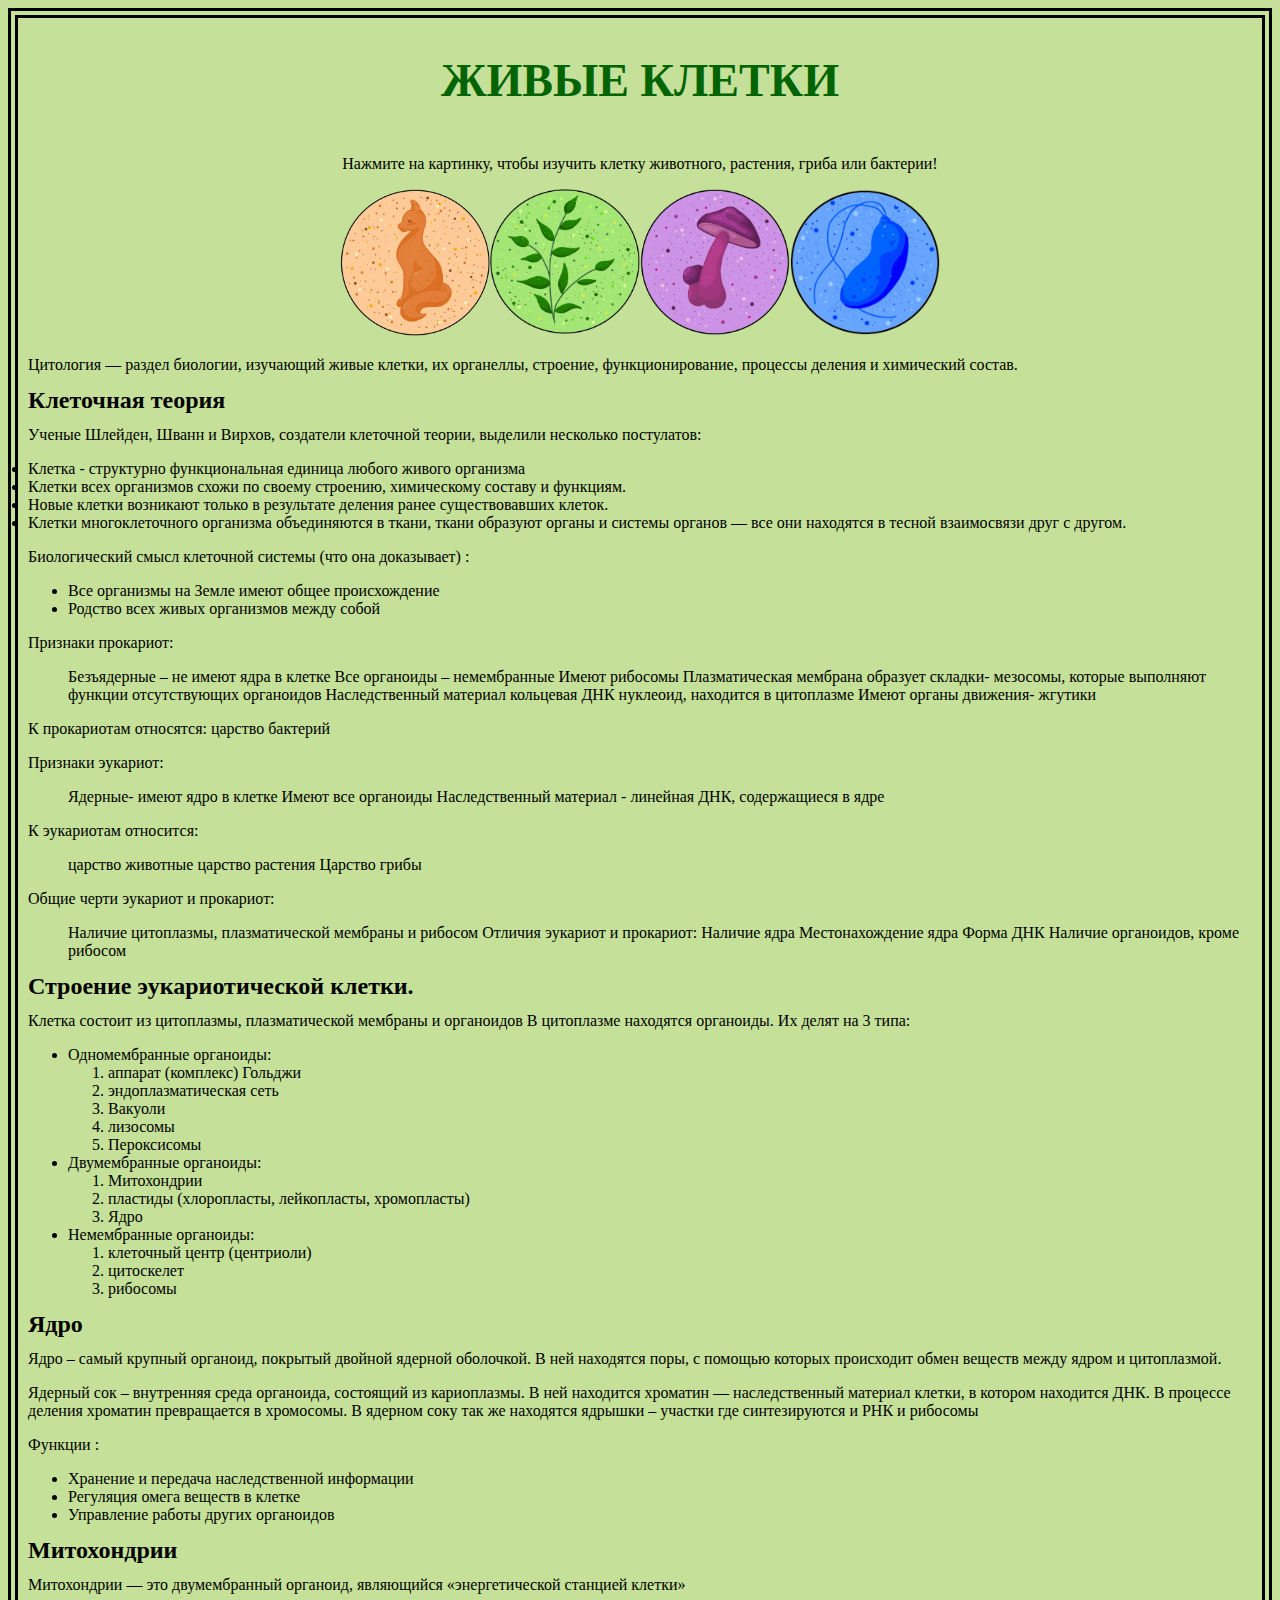
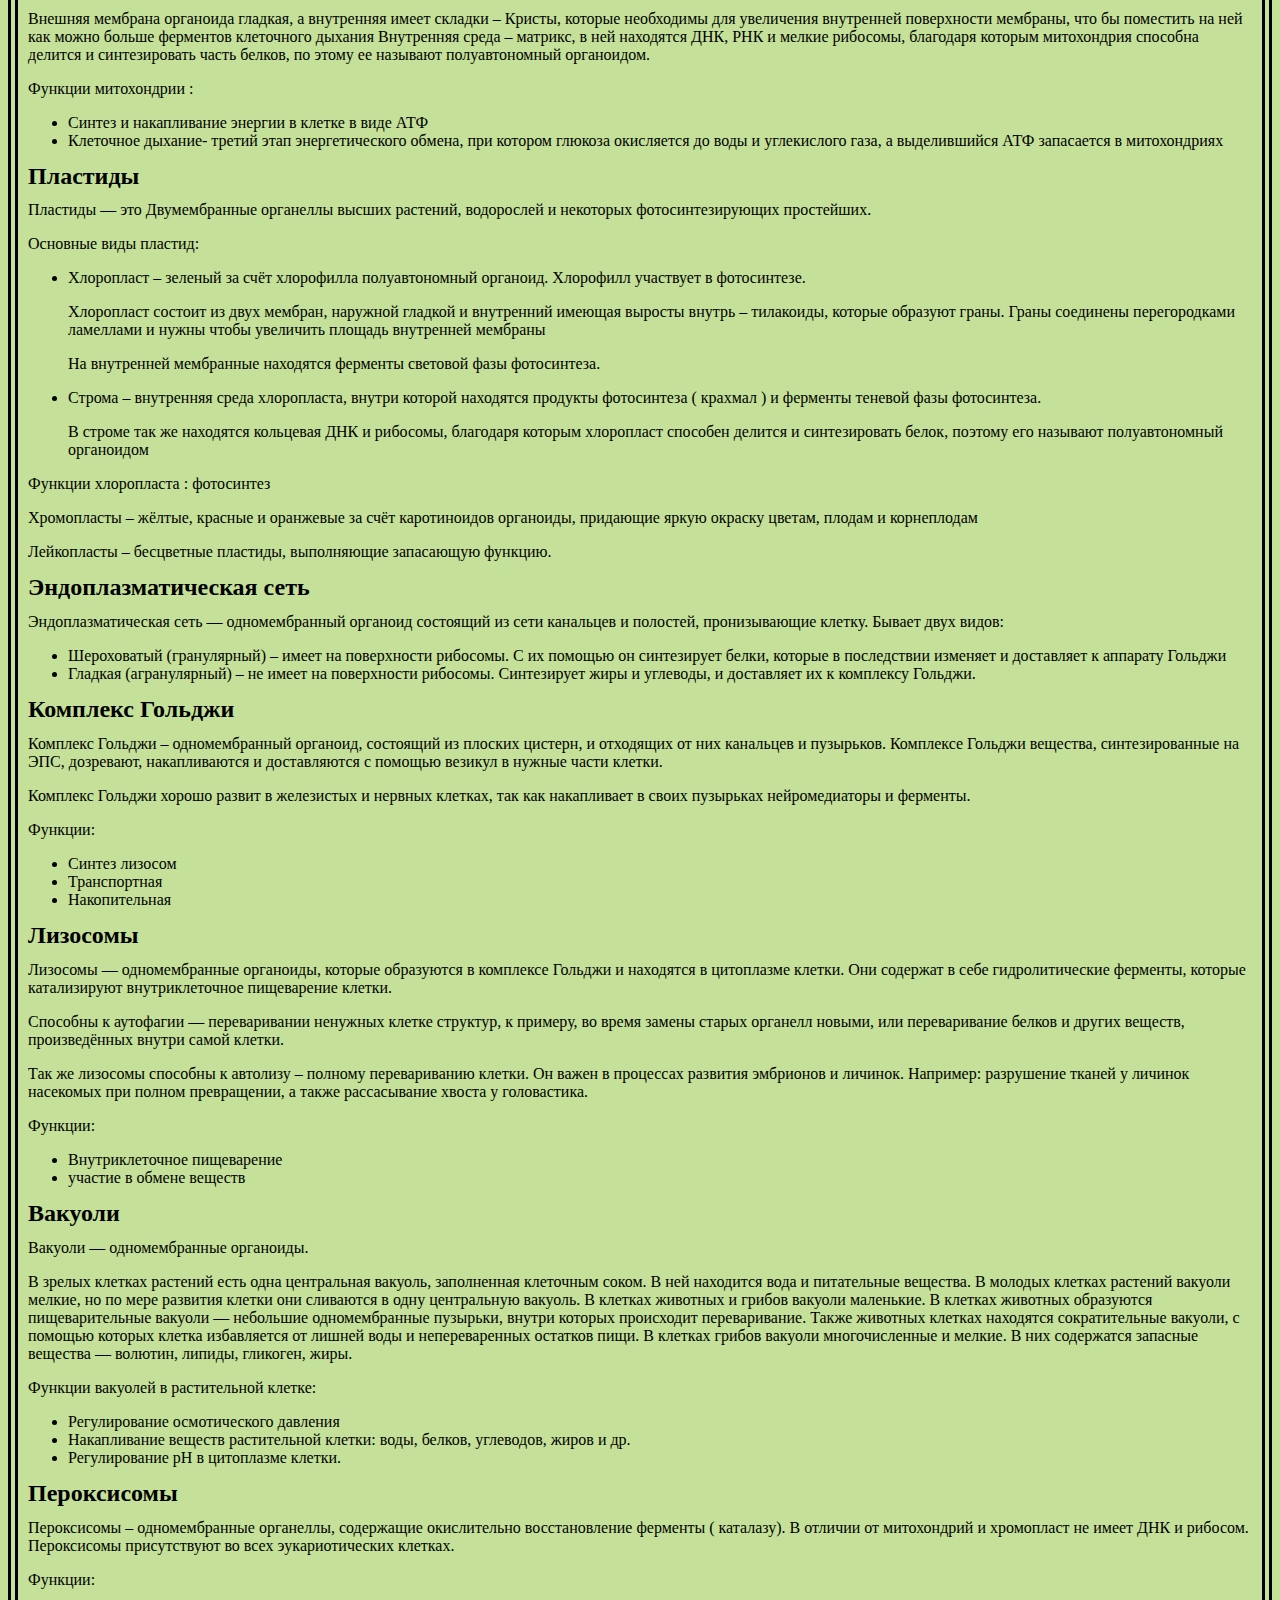
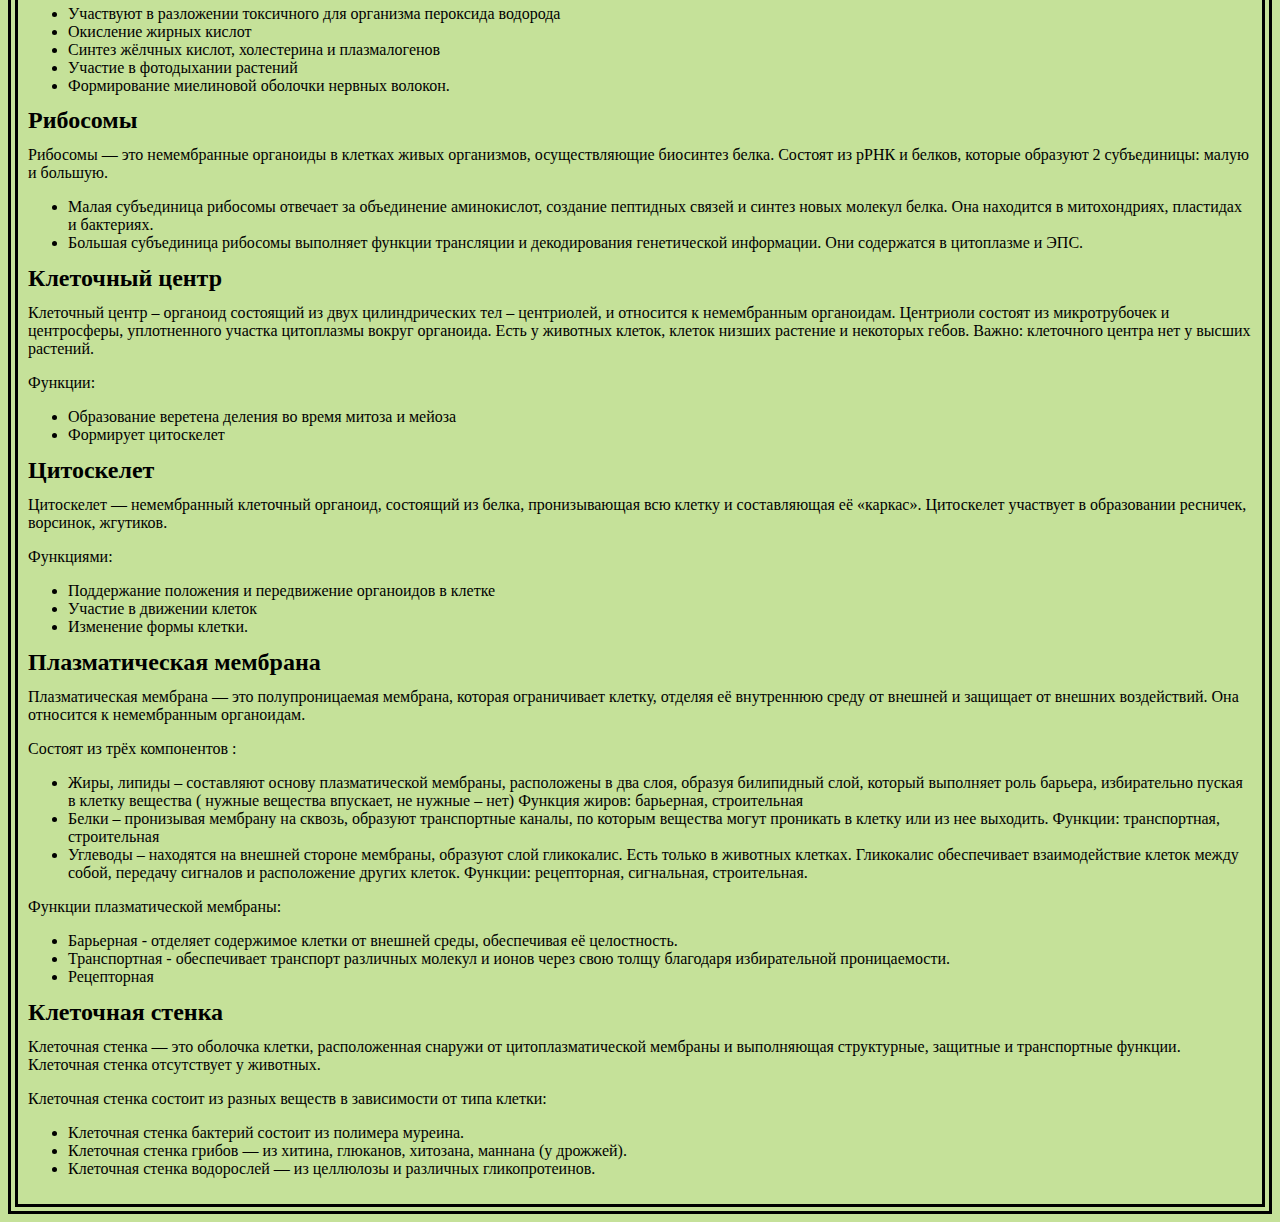
==== index.html @ f8094ff6 "Update index.html" ====
<!DOCTYPE html>
<html>
  <head>

    <link type="text/css" rel="stylesheet" href="css/style.css" media="all">
    
    <title> proekt </title>
  </head>
  <body>
    <h1><p align="center"><big><big>ЖИВЫЕ КЛЕТКИ</big></big></p></h1>

    <div class="parent"><p>Нажмите на картинку, чтобы изучить клетку животного, растения, гриба или бактерии!</p></div>
  <div class="parent">
   <a href="animal.html">
  <img src="images/Zverj6.png" width="150" >
</a>
      <a href="plant.html">
  <img src="images/Listi.png" width="150" >
</a>
    <a href="mycota.html">
  <img src="images/Grin.png" width="150" >
</a>
     <a href="bacteria.html">
  <img src="images/Bacteria.png" width="150" >
</a>    
      </div>
    

<p>Цитология — раздел биологии, изучающий живые клетки, их органеллы,  строение, функционирование, процессы деления и химический состав. </p>

<h2>Клеточная теория</h2> 

<p>Ученые Шлейден, Шванн и Вирхов, создатели клеточной теории, выделили несколько постулатов: </p>
    <ul></ul>

<li>Клетка - структурно функциональная единица любого живого организма  </li>

<li>Клетки всех организмов схожи  по своему строению, химическому составу и функциям.</li> 

<li>Новые клетки возникают только в результате деления ранее существовавших  клеток. </li>

<li>Клетки многоклеточного организма объединяются в ткани, ткани образуют  органы и системы органов — все они находятся в тесной взаимосвязи друг с другом. </li> 
    </ul>

<p>Биологический смысл клеточной системы (что она доказывает) :  </p>
    <ul>
<li>Все организмы на Земле имеют общее происхождение  </li>

<li>Родство всех живых организмов между собой  </li>
    </ul>

 <p> Признаки прокариот:  
<ol>
Безъядерные – не имеют ядра в клетке  

Все органоиды – немембранные  

Имеют рибосомы  

Плазматическая мембрана образует складки- мезосомы, которые выполняют функции отсутствующих органоидов  

Наследственный материал кольцевая ДНК нуклеоид, находится в цитоплазме 

 Имеют органы движения- жгутики  
</ol>
К прокариотам относятся: царство бактерий 

 

<p> Признаки эукариот:  
<ol>
Ядерные- имеют ядро в клетке  

Имеют все органоиды 

Наследственный материал - линейная ДНК, содержащиеся в ядре  
</ol>
<p>К эукариотам относится:  
<ol>
царство животные 

царство растения 

Царство грибы  
</ol>
 

<p>Общие черти эукариот и прокариот: 
<ol>
Наличие цитоплазмы, плазматической мембраны   и рибосом  

Отличия эукариот и прокариот:  

Наличие ядра  

Местонахождение ядра  

Форма ДНК  

Наличие органоидов, кроме рибосом  
</ol>
 

 

 

<h2>Строение эукариотической клетки. </h2>

<p>Клетка состоит из  цитоплазмы, плазматической мембраны и органоидов  

 В цитоплазме находятся органоиды. Их делят на 3 типа: 
<ul>
  <li>Одномембранные органоиды: 
    <ol>
<li>аппарат (комплекс) Гольджи </li>

<li> эндоплазматическая сеть </li>

<li>Вакуоли </li>

<li>лизосомы  </li>

<li>Пероксисомы </li>
  </ol>
  <li>Двумембранные органоиды: 
  <ol>
<li>Митохондрии  </li>

<li>пластиды (хлоропласты, лейкопласты, хромопласты) </li>

<li>Ядро 
  </ol>
  <li>Немембранные органоиды: 
  <ol>
<li>клеточный центр (центриоли) </li>

<li>цитоскелет  </li>

<li>рибосомы </li>
  </ol>
</ul>

<h2>Ядро </h2>

<p>Ядро – самый крупный органоид, покрытый двойной ядерной оболочкой.  В ней находятся поры, с помощью которых происходит обмен веществ между ядром и цитоплазмой.  </p> 

<p>Ядерный сок – внутренняя среда органоида, состоящий из кариоплазмы. В  ней находится хроматин — наследственный материал клетки, в котором находится ДНК. В процессе деления хроматин превращается в хромосомы.  

В ядерном соку так же находятся ядрышки – участки где синтезируются и РНК и рибосомы </p>

Функции :  
<ul>
<li>Хранение и передача наследственной информации  

<li>Регуляция омега веществ в клетке  

<li>Управление работы других органоидов  

 </ul>

<h2>Митохондрии </h2>

<p>Митохондрии — это двумембранный органоид, являющийся «энергетической станцией клетки» </p>

<p>Внешняя мембрана органоида гладкая, а внутренняя имеет складки – Кристы, которые необходимы для увеличения внутренней поверхности мембраны, что бы поместить на ней как можно больше ферментов клеточного дыхания  Внутренняя среда – матрикс, в ней находятся ДНК, РНК и мелкие рибосомы, благодаря которым митохондрия способна делится и синтезировать часть белков, по этому ее называют полуавтономный органоидом. </p> 

Функции митохондрии :  
<ul>
<li>Синтез и накапливание энергии в клетке в виде АТФ  

<li>Клеточное дыхание- третий этап энергетического обмена, при котором глюкоза окисляется до воды и углекислого газа, а выделившийся АТФ запасается в митохондриях  
</ul>
 

<h2>Пластиды </h2>

<p>Пластиды — это Двумембранные органеллы высших растений, водорослей и некоторых фотосинтезирующих простейших.  </p>

Основные виды пластид: 
<ul>
<li>Хлоропласт – зеленый за счёт хлорофилла полуавтономный органоид. Хлорофилл участвует в фотосинтезе. 

<p>Хлоропласт состоит из двух мембран, наружной гладкой и внутренний  имеющая выросты внутрь – тилакоиды, которые образуют граны. Граны соединены перегородками ламеллами и нужны чтобы увеличить площадь  внутренней мембраны </p> 

<p>На внутренней мембранные находятся ферменты световой фазы фотосинтеза. </p>

<li>Строма – внутренняя среда хлоропласта, внутри которой находятся продукты фотосинтеза ( крахмал ) и ферменты теневой фазы фотосинтеза. 

<p>В строме так же находятся кольцевая ДНК и рибосомы, благодаря которым хлоропласт способен делится и синтезировать белок, поэтому его называют полуавтономный органоидом  </p>
</ul>
<p>Функции хлоропласта : фотосинтез </p> 

<p>Хромопласты – жёлтые, красные и оранжевые за счёт каротиноидов органоиды, придающие яркую окраску цветам, плодам и корнеплодам  </p> 

<p>Лейкопласты – бесцветные пластиды, выполняющие запасающую функцию. </p> 

 

<h2>Эндоплазматическая сеть   </h2>

Эндоплазматическая сеть — одномембранный органоид состоящий из сети канальцев и полостей, пронизывающие клетку. Бывает двух видов: 
<ul>
<li>Шероховатый (гранулярный) – имеет на поверхности рибосомы.  С их помощью он синтезирует белки, которые в последствии изменяет и  доставляет к аппарату Гольджи 

<li>Гладкая (агранулярный) – не имеет на поверхности рибосомы. Синтезирует жиры и углеводы, и доставляет их к комплексу Гольджи.  
</ul>
 

<h2>Комплекс Гольджи  </h2>

<p>Комплекс Гольджи – одномембранный органоид, состоящий из плоских цистерн, и  отходящих от них канальцев и пузырьков. Комплексе Гольджи вещества, синтезированные на ЭПС, дозревают, накапливаются и доставляются с помощью везикул в нужные части клетки.  </p>

<p>Комплекс Гольджи  хорошо развит в железистых и нервных клетках, так как  накапливает в своих пузырьках нейромедиаторы и ферменты. </p>

Функции: 
<ul>
<li>Синтез лизосом 

<li>Транспортная 

<li>Накопительная 
</ul>
 

<h2>Лизосомы </h2>

<p>Лизосомы — одномембранные органоиды, которые образуются в комплексе Гольджи и находятся в цитоплазме клетки. Они содержат в себе гидролитические ферменты, которые катализируют внутриклеточное пищеварение клетки.  </p>

<p>Способны к аутофагии — переваривании  ненужных клетке структур, к примеру, во время замены старых органелл новыми, или переваривание белков и других веществ, произведённых внутри самой клетки. </p>

 <p>Так же лизосомы  способны к автолизу – полному перевариванию клетки. Он важен в процессах развития эмбрионов и личинок. Например: разрушение тканей у личинок насекомых при полном превращении, а также рассасывание хвоста у головастика.  </p>

Функции:  
<ul>
<li>Внутриклеточное пищеварение  </li>

<li>участие в обмене веществ </li>
</ul>
 

<h2>Вакуоли </h2>

<p>Вакуоли — одномембранные органоиды. </p>

<p>В зрелых клетках растений есть одна центральная вакуоль, заполненная клеточным соком. В ней находится вода и питательные вещества.  В молодых клетках растений вакуоли мелкие, но по мере развития клетки они сливаются в одну центральную вакуоль. 

В клетках животных и грибов вакуоли маленькие. В клетках животных образуются пищеварительные вакуоли — небольшие одномембранные пузырьки, внутри которых происходит переваривание. Также животных клетках находятся сократительные вакуоли, с помощью которых клетка избавляется от лишней воды и непереваренных остатков пищи. 

В клетках грибов вакуоли  многочисленные и мелкие.  В них содержатся запасные вещества — волютин, липиды, гликоген, жиры. </p>

Функции вакуолей в растительной клетке: 
<ul>
<li>Регулирование осмотического давления </li>

<li>Накапливание веществ растительной клетки: воды, белков, углеводов, жиров и др. </li>

<li>Регулирование pH в цитоплазме клетки. </li>

</ul>

<h2>Пероксисомы</h2>

<p>Пероксисомы – одномембранные органеллы, содержащие окислительно восстановление ферменты ( каталазу). В отличии от митохондрий и хромопласт не имеет ДНК и рибосом.  

Пероксисомы присутствуют во всех эукариотических клетках. </p>

Функции:  
<ul>
<li>Участвуют в разложении токсичного для организма пероксида водорода 

<li>Окисление жирных кислот 

<li>Синтез жёлчных кислот, холестерина и плазмалогенов 

<li>Участие в фотодыхании растений 

<li>Формирование миелиновой оболочки нервных волокон.  

 </ul>

 

<h2>Рибосомы </h2>

<p>Рибосомы — это  немембранные органоиды в клетках живых организмов, осуществляющие биосинтез белка. Состоят из  рРНК и белков, которые образуют 2 субъединицы: малую и большую.  </p>
<ul>
<li>Малая субъединица рибосомы отвечает за объединение аминокислот, создание пептидных связей и синтез новых молекул белка.  Она находится в митохондриях, пластидах и бактериях.  

<li>Большая субъединица рибосомы выполняет функции трансляции и декодирования генетической информации.  Они содержатся в цитоплазме и ЭПС. 
</ul>
 

<h2>Клеточный центр </h2>

<p>Клеточный центр  –  органоид состоящий из двух цилиндрических тел – центриолей, и относится к  немембранным органоидам.  Центриоли состоят из микротрубочек и центросферы, уплотненного участка цитоплазмы вокруг органоида.  Есть у животных клеток, клеток низших растение и некоторых гебов. Важно: клеточного центра нет у высших растений. </p>

Функции:  
<ul>
<li>Образование веретена деления во время митоза и мейоза 

<li>Формирует цитоскелет 
</ul>
 

<h2>Цитоскелет </h2>

<p>Цитоскелет —  немембранный клеточный органоид, состоящий из белка,  пронизывающая всю клетку и составляющая её «каркас». Цитоскелет участвует в образовании ресничек, ворсинок, жгутиков. </p>

Функциями:   
<ul>
<li>Поддержание положения и передвижение органоидов в клетке 

<li>Участие в движении клеток 

<li>Изменение формы клетки. 
</ul>
 

 

<h2>Плазматическая мембрана  </h2>

<p>Плазматическая мембрана  — это полупроницаемая  мембрана, которая ограничивает клетку, отделяя её внутреннюю среду от внешней и защищает от внешних воздействий. Она относится к немембранным органоидам.</p> 

Состоят из трёх компонентов :  
<ul>
<li>Жиры, липиды – составляют основу плазматической мембраны, расположены в два слоя, образуя билипидный слой, который выполняет роль барьера, избирательно пуская в клетку вещества  ( нужные вещества впускает, не нужные – нет) 

Функция жиров: барьерная, строительная 

<li>Белки – пронизывая мембрану на сквозь, образуют транспортные каналы, по которым вещества могут проникать в клетку или из нее выходить. 

Функции: транспортная, строительная 

<li>Углеводы – находятся на внешней стороне мембраны, образуют слой гликокалис. Есть только в животных клетках. Гликокалис обеспечивает взаимодействие клеток между собой, передачу сигналов и расположение других клеток. 

Функции: рецепторная, сигнальная, строительная.  
</ul>
Функции плазматической мембраны: 
<ul>
<li>Барьерная - отделяет содержимое клетки от внешней среды, обеспечивая её целостность.  

<li>Транспортная - обеспечивает транспорт различных молекул и ионов через свою толщу благодаря избирательной проницаемости.  

<li>Рецепторная 

</ul>

<h2>Клеточная стенка </h2>

<p>Клеточная стенка — это оболочка клетки, расположенная снаружи от цитоплазматической мембраны и выполняющая структурные, защитные и транспортные функции.  

Клеточная стенка отсутствует у животных. </p>

Клеточная стенка состоит из разных веществ в зависимости от типа клетки: 
<ul>
<li>Клеточная стенка бактерий состоит из полимера муреина.  

<li>Клеточная стенка грибов — из хитина, глюканов, хитозана, маннана (у дрожжей).  

<li>Клеточная стенка водорослей — из целлюлозы и различных гликопротеинов.  
</ul>

    
    
  </body>
</html>
---- css/style.css ----
h1{
  color: darkgreen;
  font-family: "Times New Roman", Georgia, Serif;
  line-height: 1.3em;
}

body{
	border: 10px double black;
	padding: 10px;
	background-color: rgb(197,225,153);
}
h2{
  color: black;
  font-family: "Times New Roman", Georgia, Serif;
  line-height: 0.5em;
}

.image-button {
  width: 100px;
  height: 50px;
  border: none;
  background-image: url('path/to/image.jpg');
  background-size: cover;
}

.parent {
  display: flex;
  justify-content: center;
}
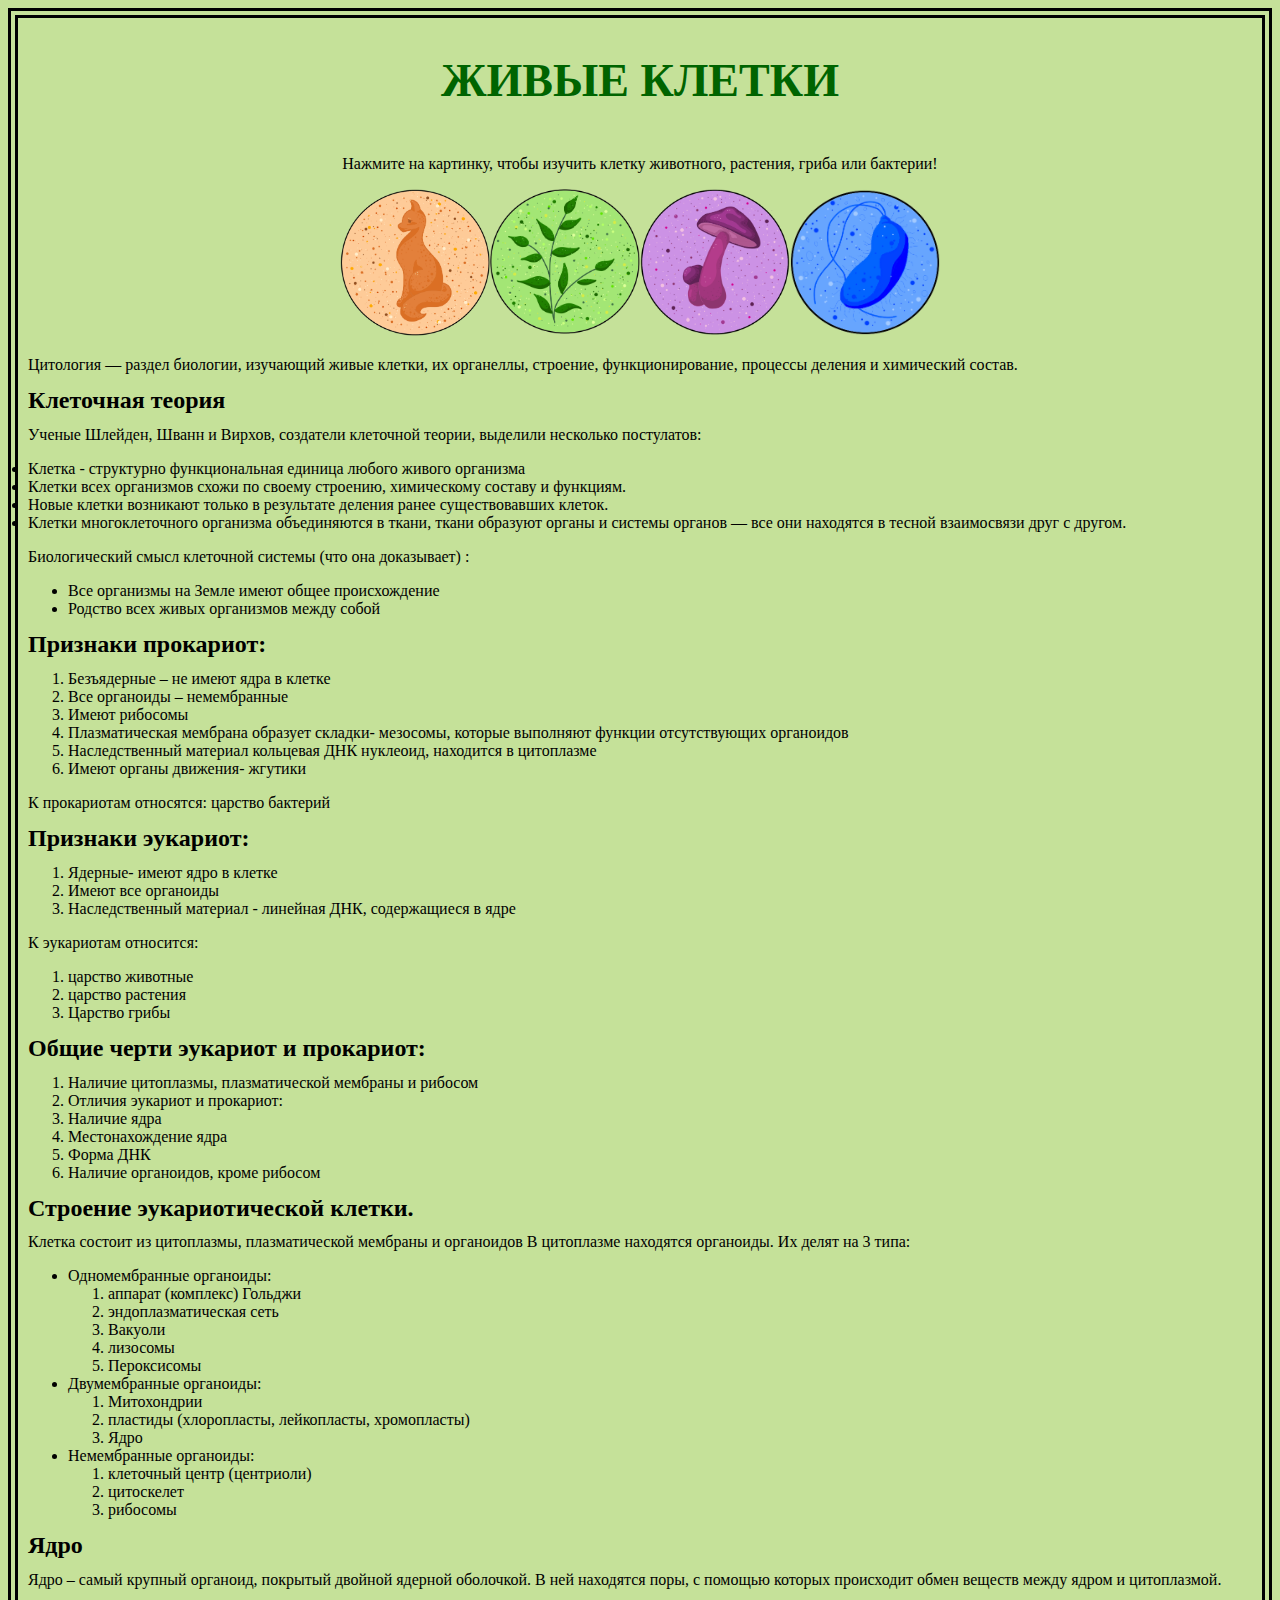
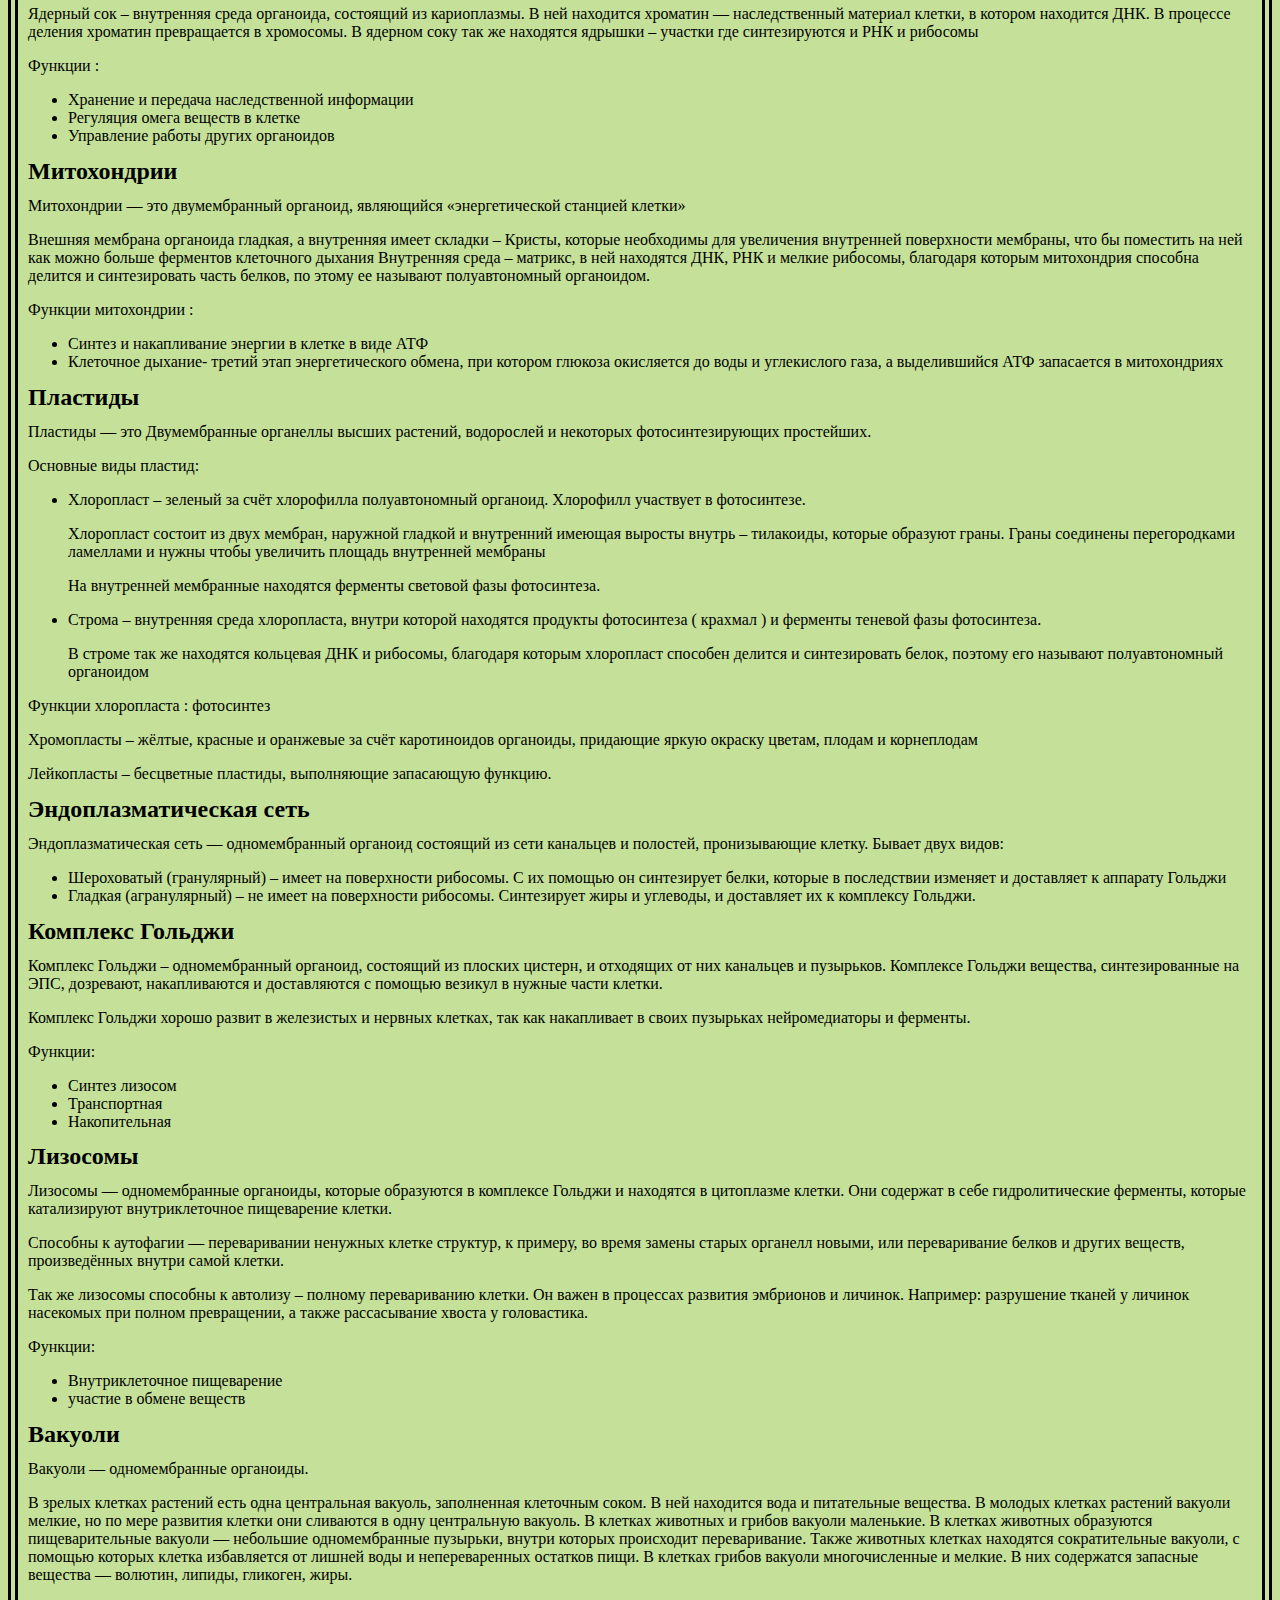
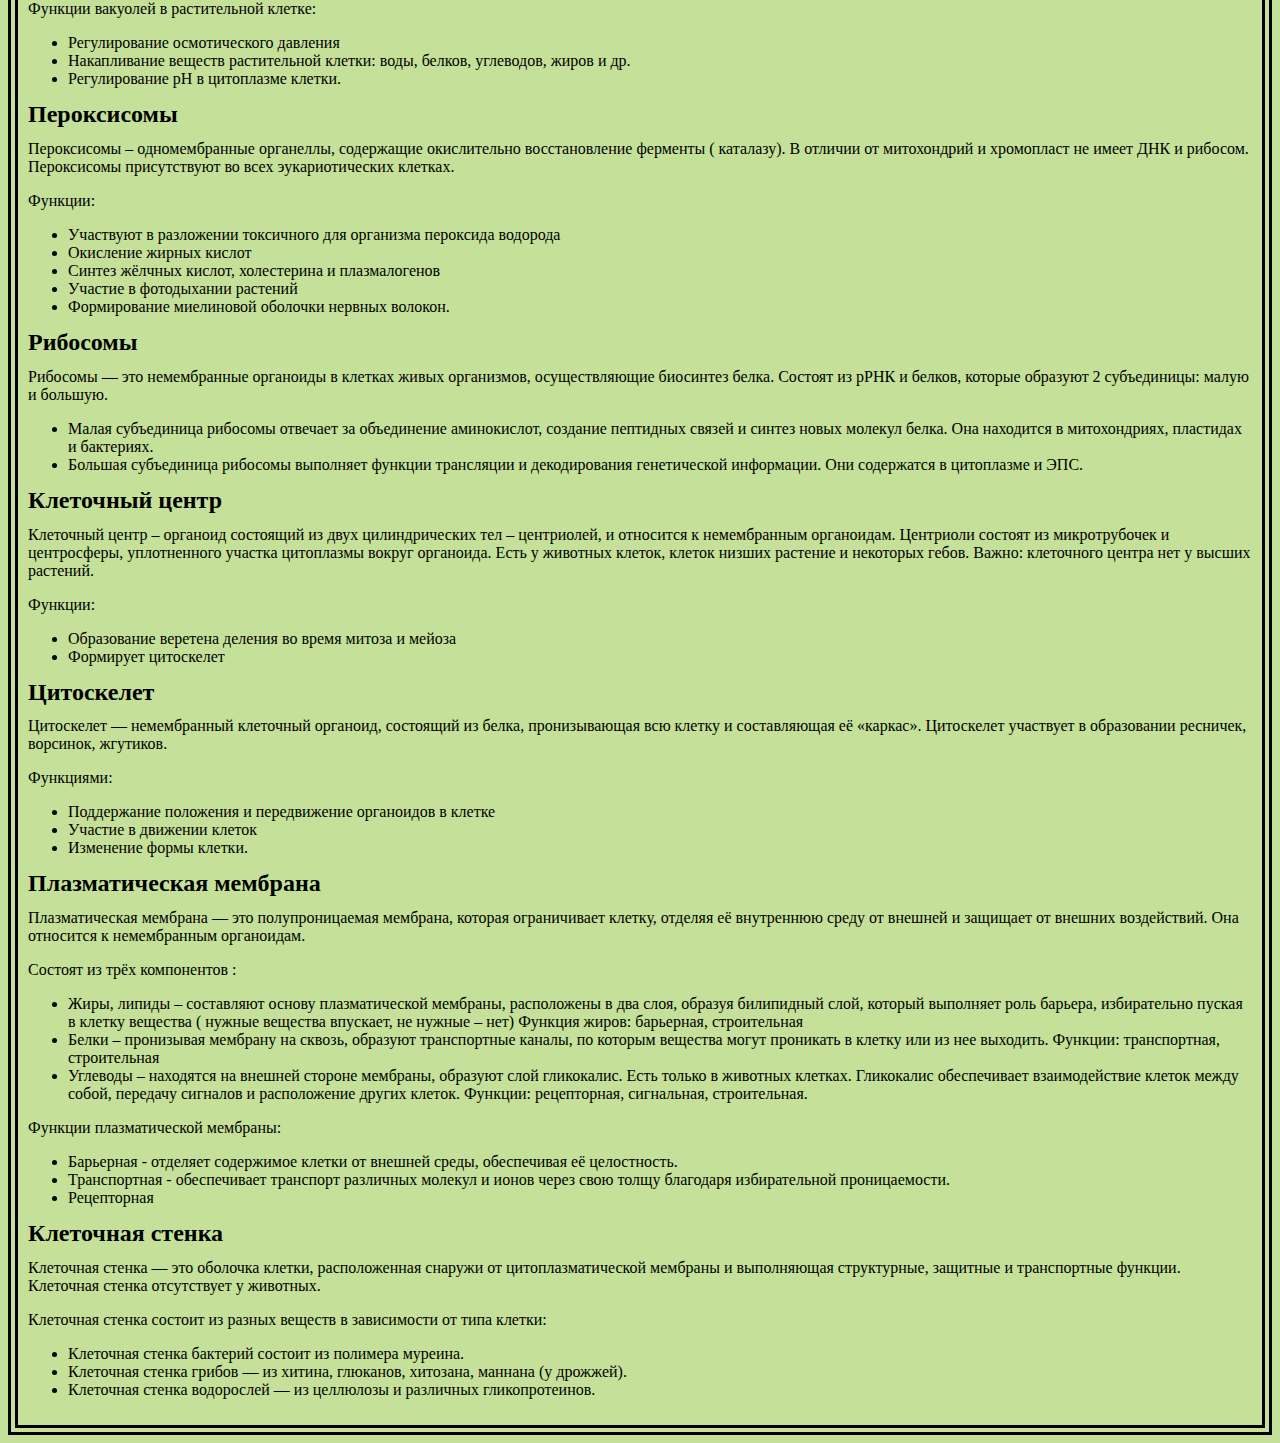
==== commit c729c3fd: "Update index.html" ====
--- a/index.html
+++ b/index.html
@@ -49,55 +49,55 @@
 <li>Родство всех живых организмов между собой  </li>
     </ul>
 
- <p> Признаки прокариот:  
+ <h2> Признаки прокариот: </h2> 
 <ol>
-Безъядерные – не имеют ядра в клетке  
-
-Все органоиды – немембранные  
-
-Имеют рибосомы  
-
-Плазматическая мембрана образует складки- мезосомы, которые выполняют функции отсутствующих органоидов  
-
-Наследственный материал кольцевая ДНК нуклеоид, находится в цитоплазме 
-
- Имеют органы движения- жгутики  
+<li>Безъядерные – не имеют ядра в клетке  
+
+<li>Все органоиды – немембранные  
+
+<li>Имеют рибосомы  
+
+<li>Плазматическая мембрана образует складки- мезосомы, которые выполняют функции отсутствующих органоидов  
+
+<li>Наследственный материал кольцевая ДНК нуклеоид, находится в цитоплазме 
+
+ <li>Имеют органы движения- жгутики  
 </ol>
 К прокариотам относятся: царство бактерий 
 
  
 
-<p> Признаки эукариот:  
+<h2> Признаки эукариот:  </h2>
 <ol>
-Ядерные- имеют ядро в клетке  
-
-Имеют все органоиды 
-
-Наследственный материал - линейная ДНК, содержащиеся в ядре  
+<li>Ядерные- имеют ядро в клетке  
+
+<li>Имеют все органоиды 
+
+<li>Наследственный материал - линейная ДНК, содержащиеся в ядре  
 </ol>
 <p>К эукариотам относится:  
 <ol>
-царство животные 
-
-царство растения 
-
-Царство грибы  
+<li>царство животные 
+
+<li>царство растения 
+
+<li>Царство грибы  
 </ol>
  
 
-<p>Общие черти эукариот и прокариот: 
+<h2>Общие черти эукариот и прокариот: </h2>
 <ol>
-Наличие цитоплазмы, плазматической мембраны   и рибосом  
-
-Отличия эукариот и прокариот:  
-
-Наличие ядра  
-
-Местонахождение ядра  
-
-Форма ДНК  
-
-Наличие органоидов, кроме рибосом  
+<li>Наличие цитоплазмы, плазматической мембраны   и рибосом  
+
+<li>Отличия эукариот и прокариот:  
+
+<li>Наличие ядра  
+
+<li>Местонахождение ядра  
+
+<li>Форма ДНК  
+
+<li>Наличие органоидов, кроме рибосом  
 </ol>
  
 
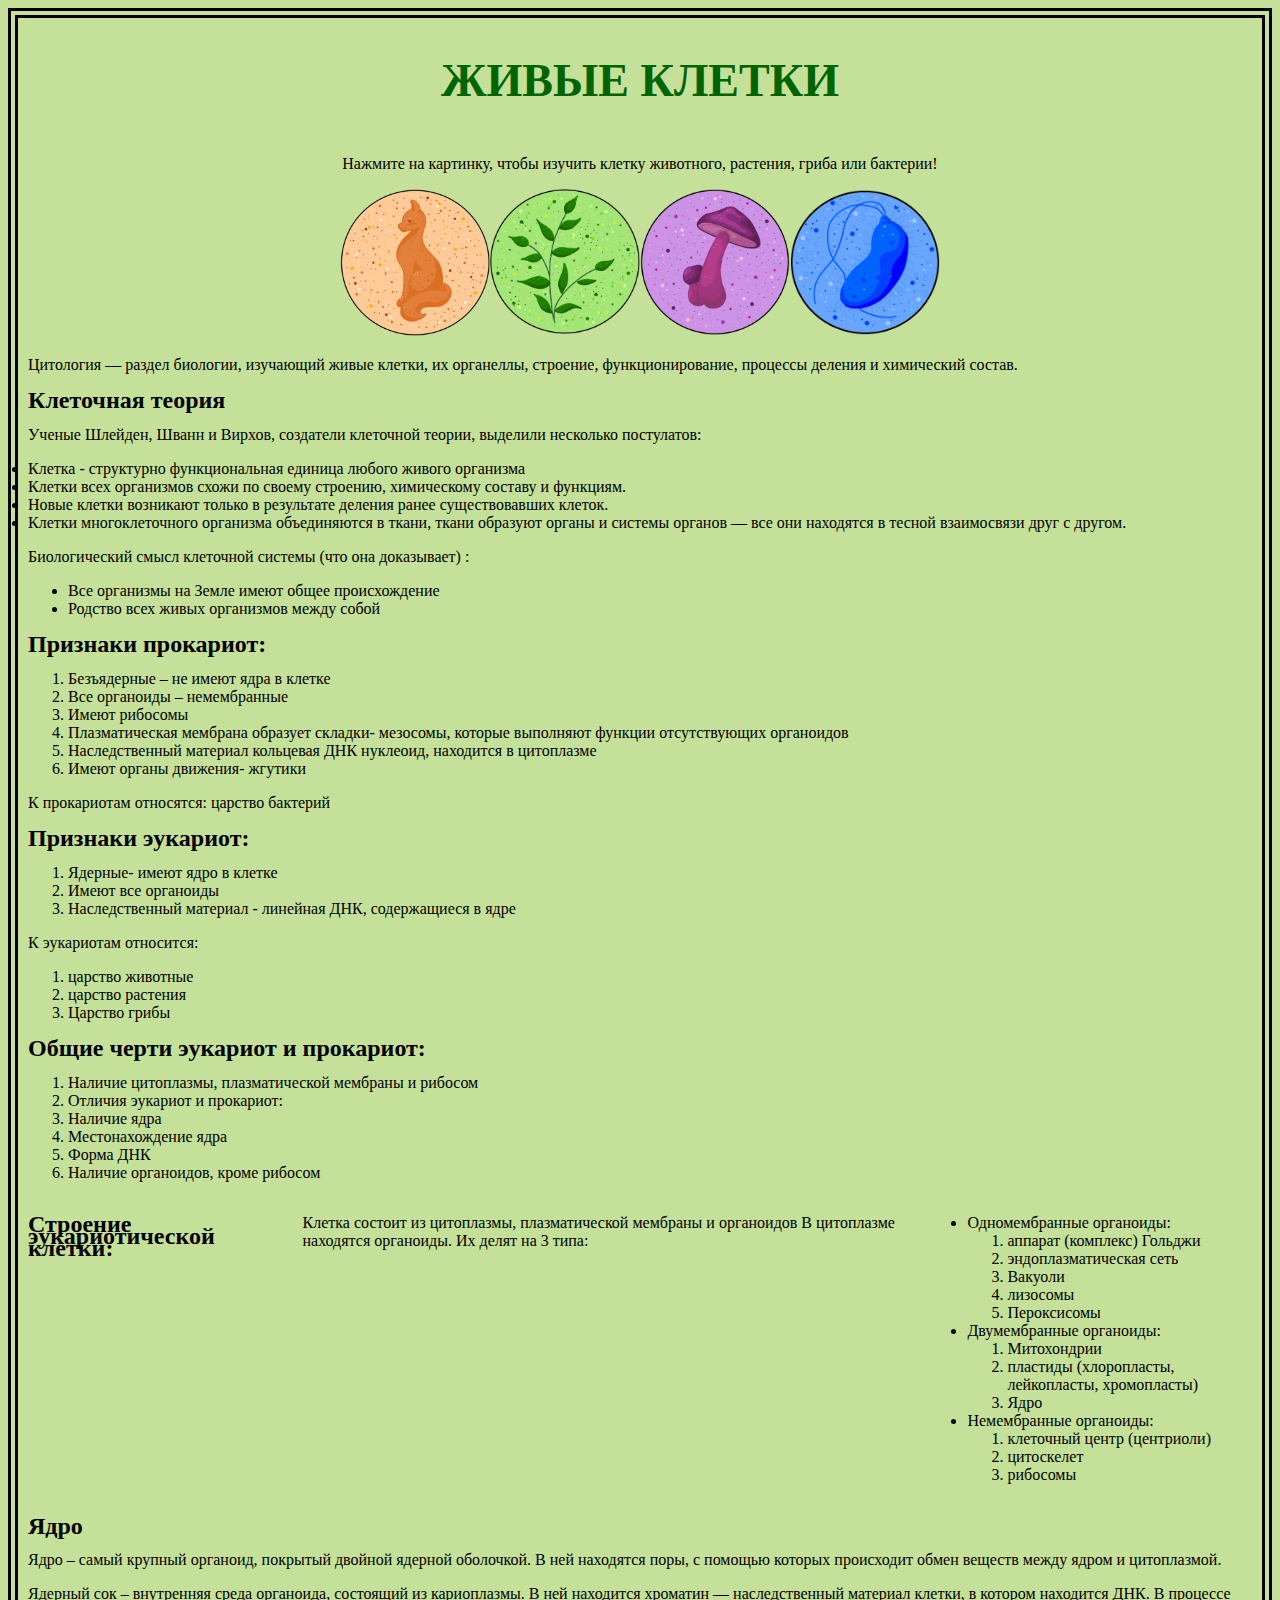
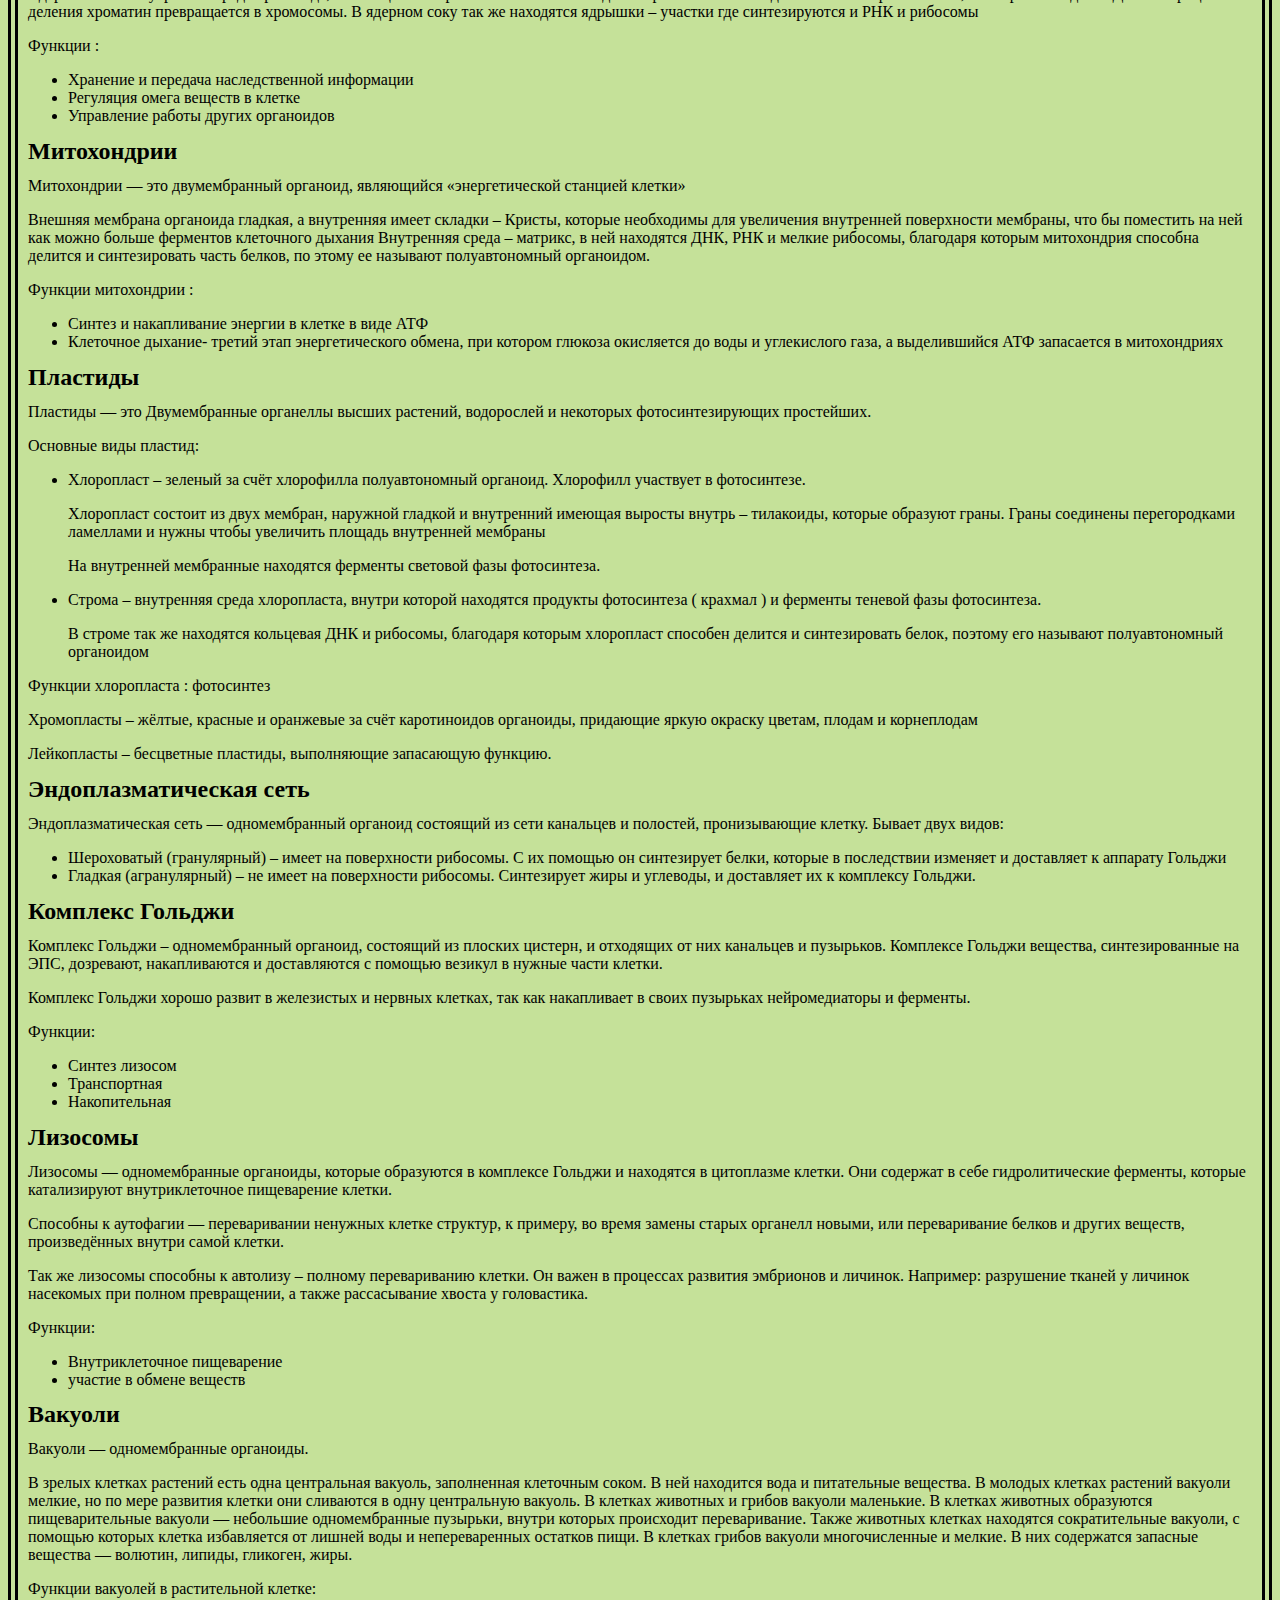
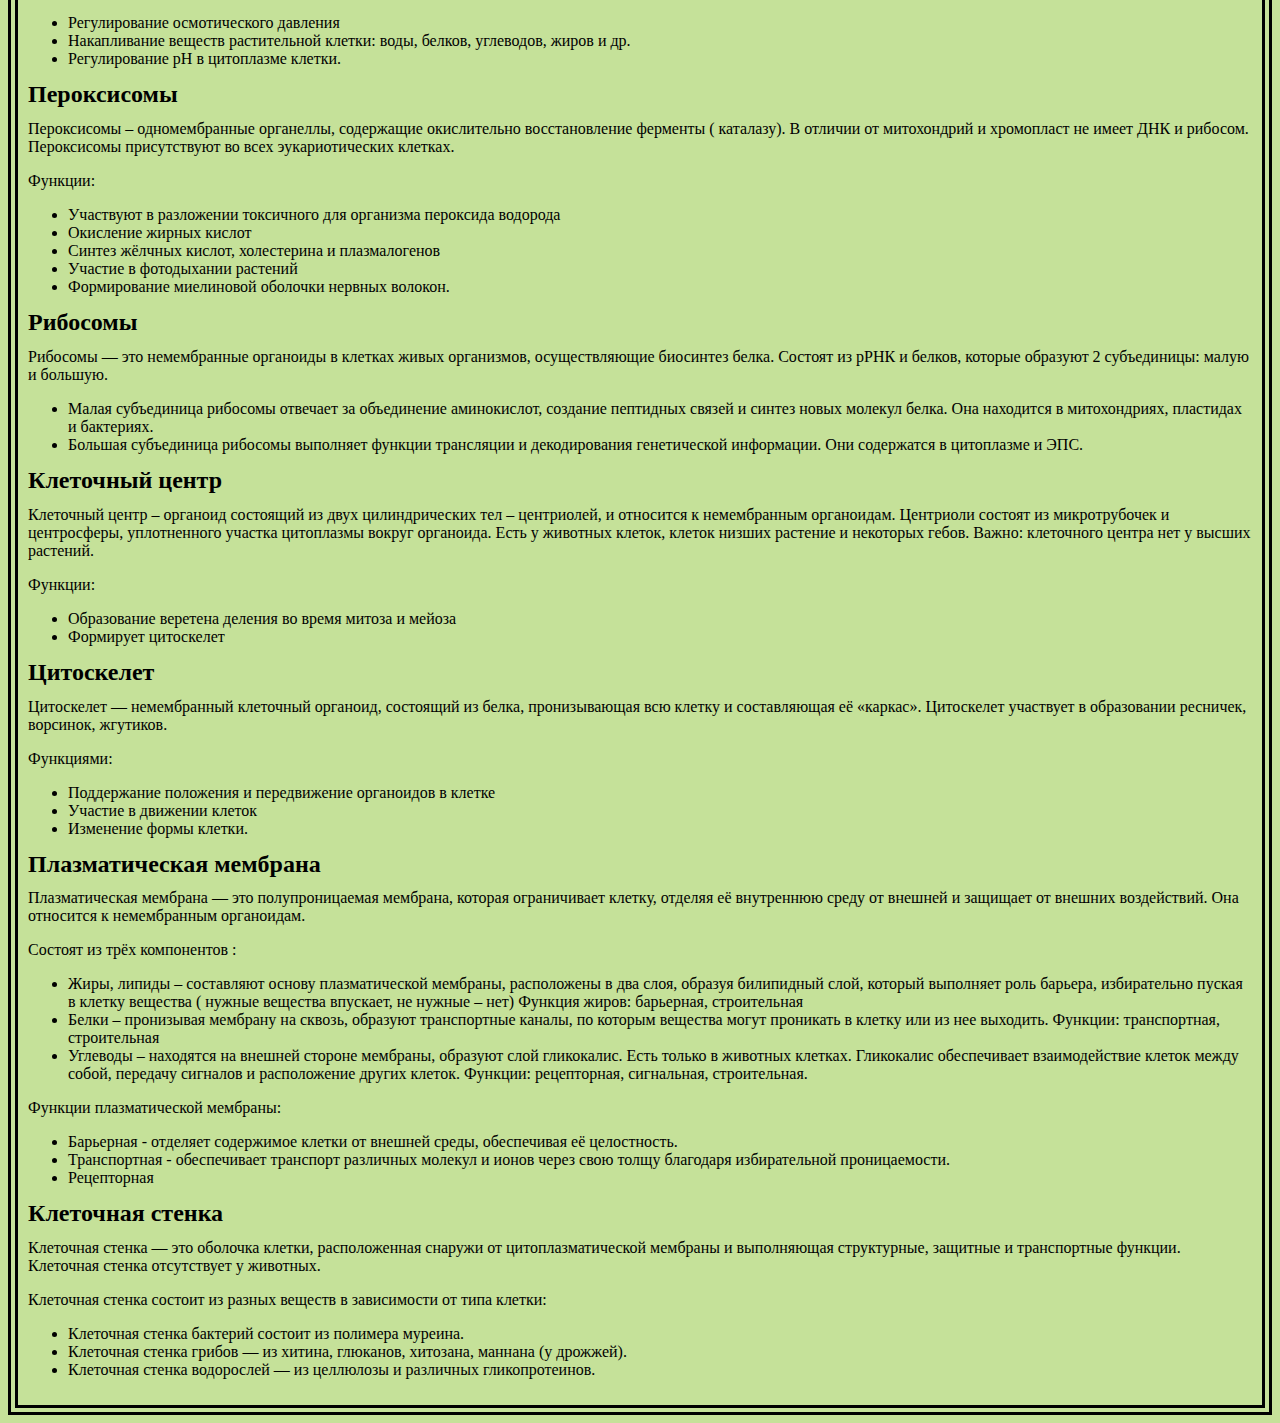
==== commit 657c03b0: "Update index.html" ====
--- a/index.html
+++ b/index.html
@@ -104,8 +104,8 @@
  
 
  
-
-<h2>Строение эукариотической клетки. </h2>
+<div class="parent">
+<h2>Строение эукариотической клетки:</h2>
 
 <p>Клетка состоит из  цитоплазмы, плазматической мембраны и органоидов  
 
@@ -140,7 +140,7 @@
 <li>рибосомы </li>
   </ol>
 </ul>
-
+</div>
 <h2>Ядро </h2>
 
 <p>Ядро – самый крупный органоид, покрытый двойной ядерной оболочкой.  В ней находятся поры, с помощью которых происходит обмен веществ между ядром и цитоплазмой.  </p> 
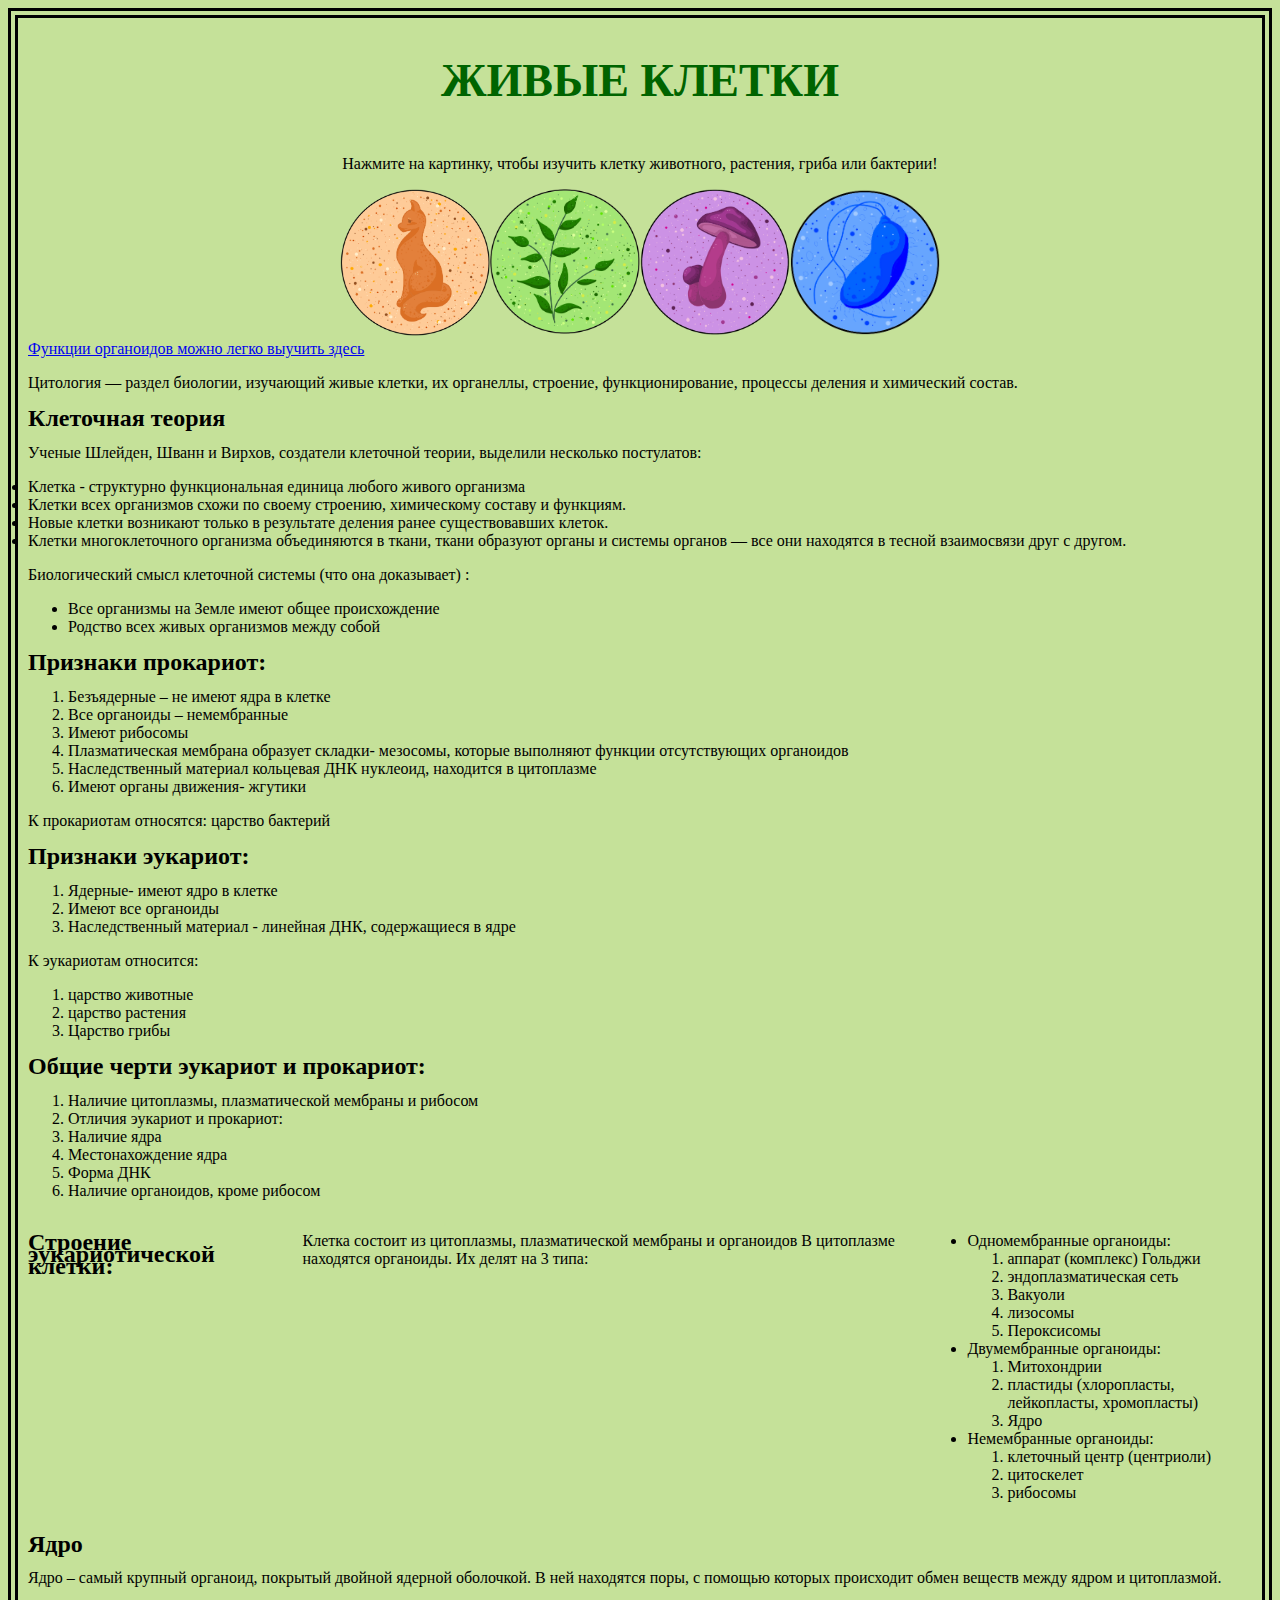
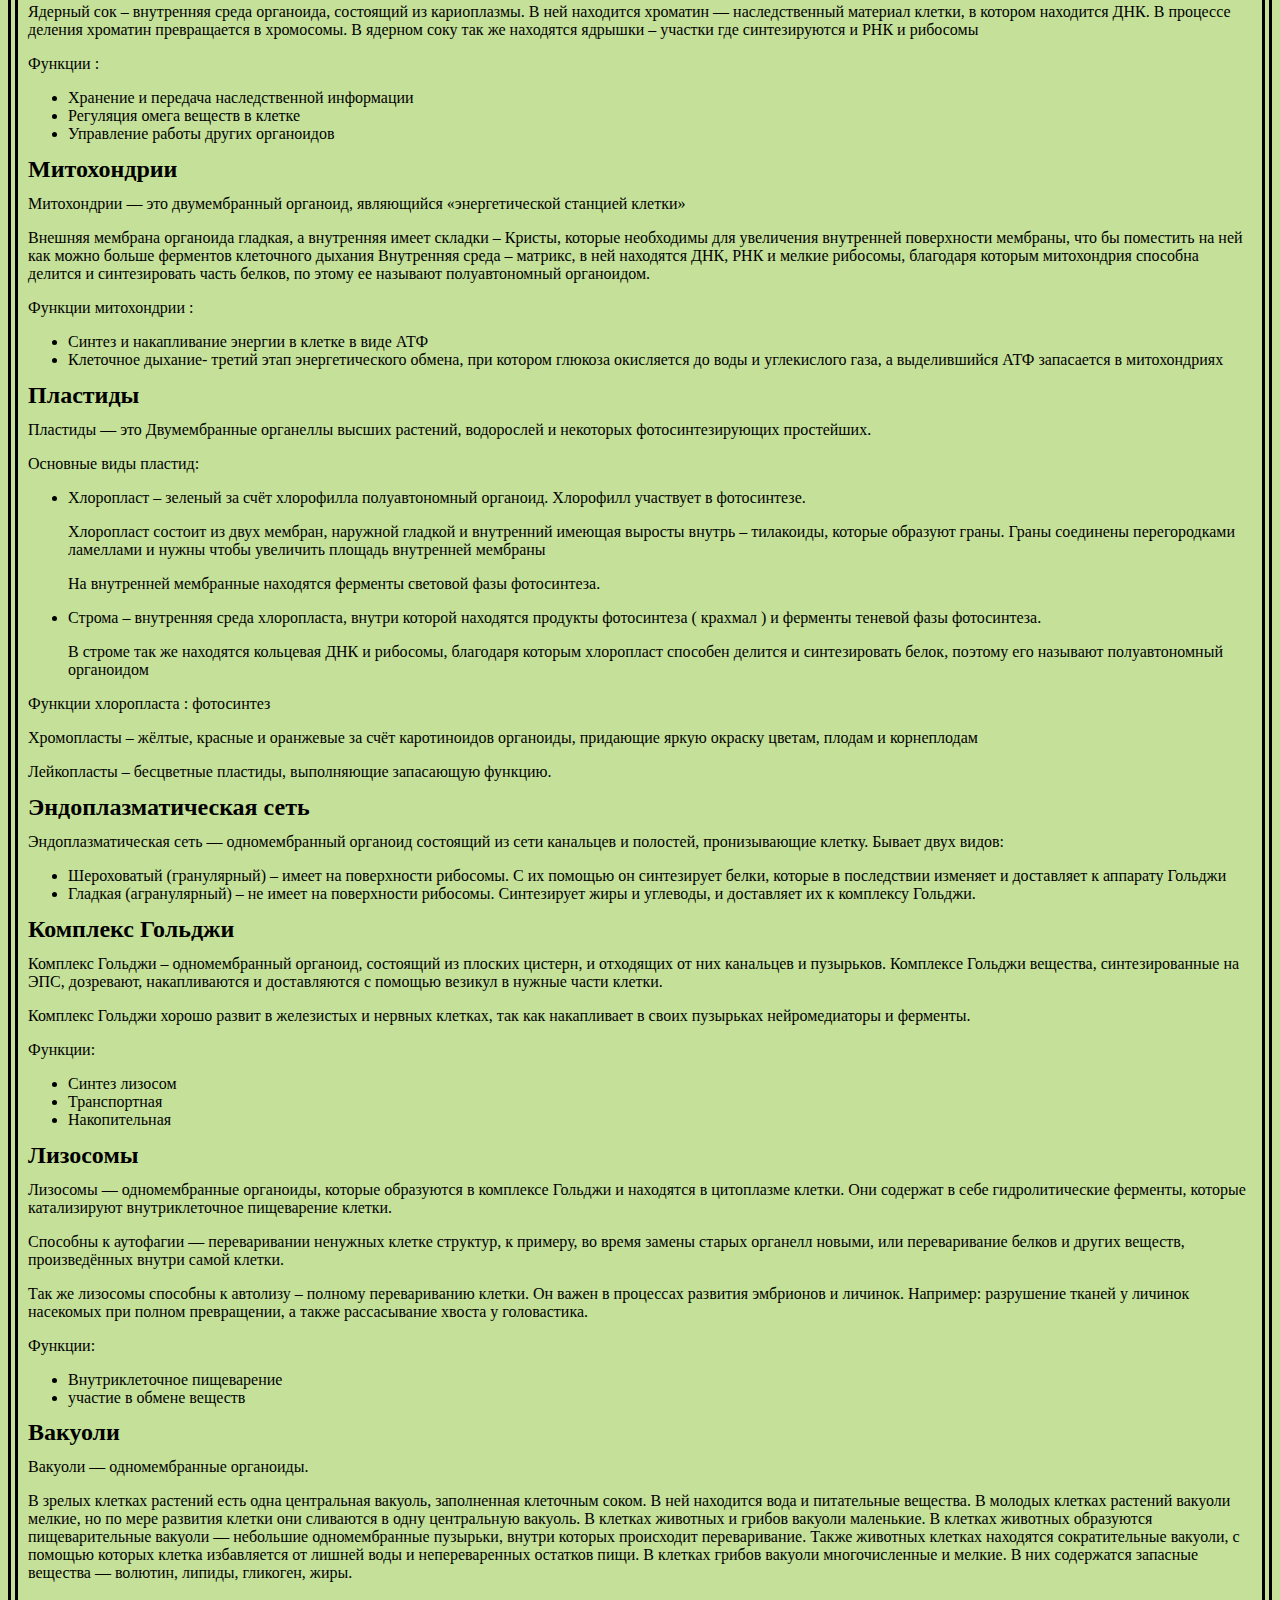
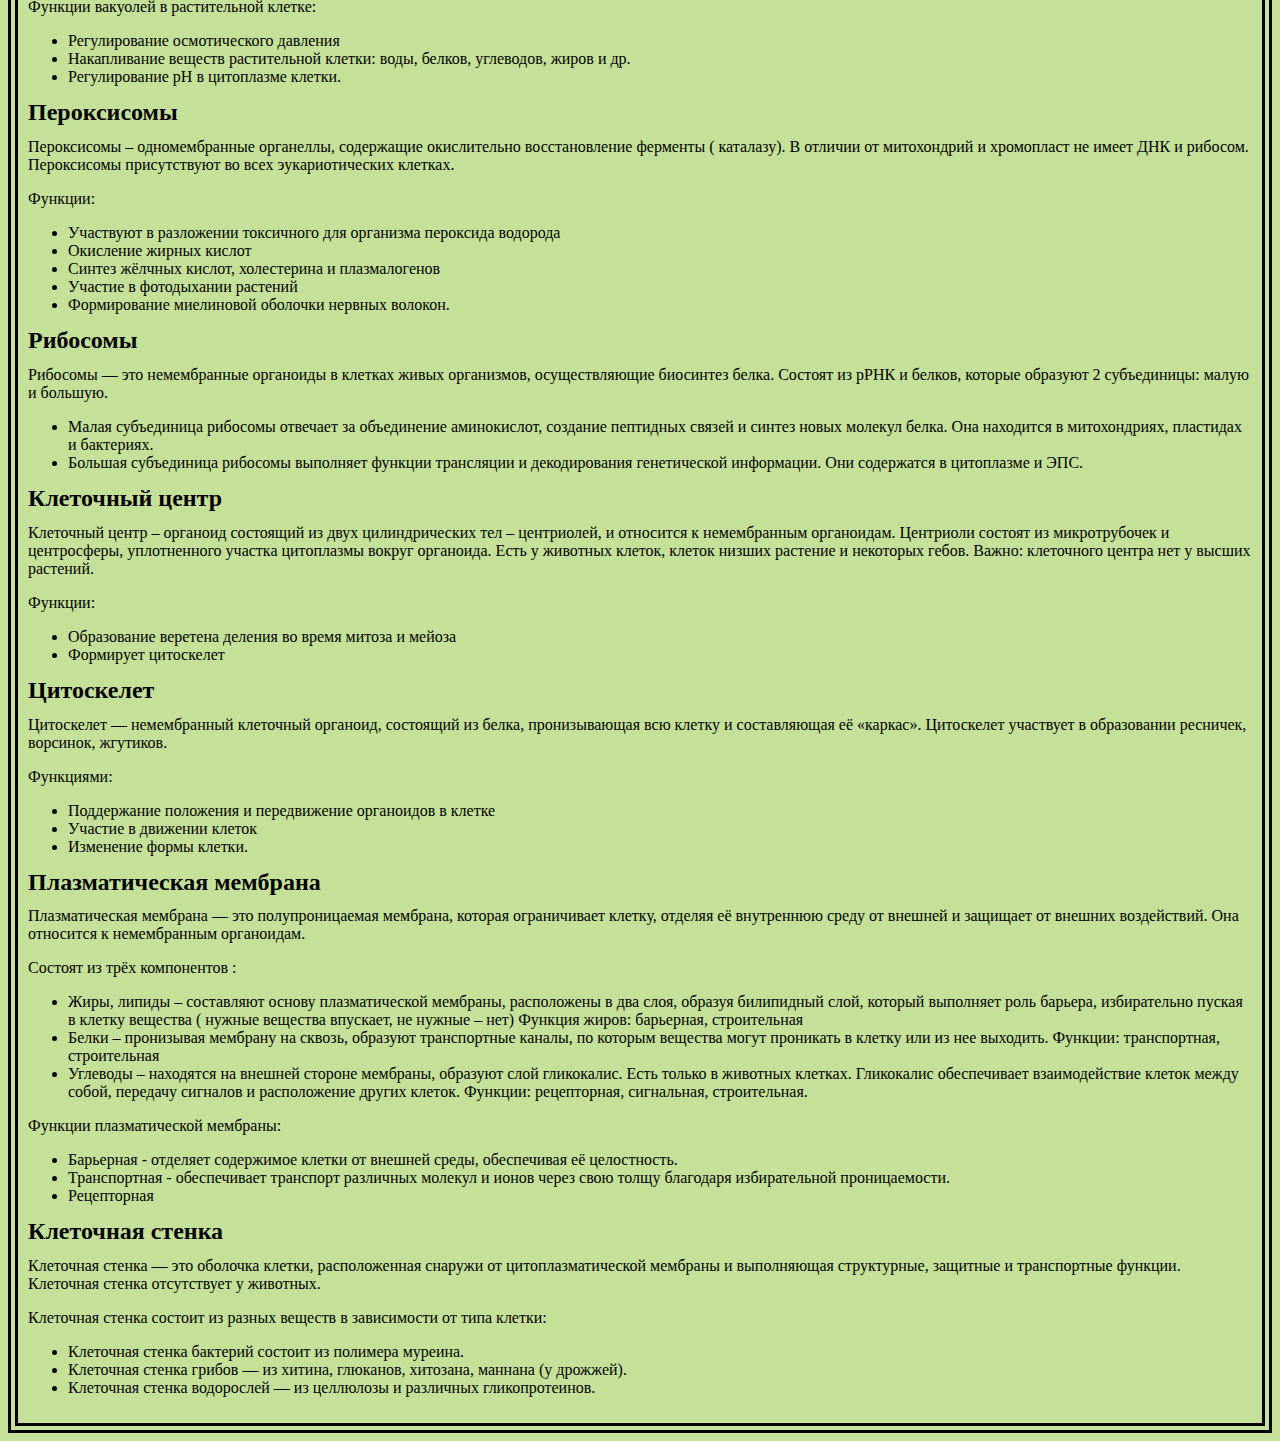
==== commit 02f7c2ac: "Update index.html" ====
--- a/index.html
+++ b/index.html
@@ -24,7 +24,7 @@
   <img src="images/Bacteria.png" width="150" >
 </a>    
       </div>
-    
+ <a href="https://quizlet.com/ru/1018056771/%D0%91%D0%B8%D0%BE%D0%BB%D0%BE%D0%B3%D0%B8%D1%8F-%D0%A4%D1%83%D0%BD%D0%BA%D1%86%D0%B8%D0%B8-%D0%BE%D1%80%D0%B3%D0%B0%D0%BD%D0%BE%D0%B8%D0%B4%D0%BE%D0%B2-%D0%BA%D0%BB%D0%B5%D1%82%D0%BA%D0%B8-flash-cards/">Функции органоидов можно легко выучить здесь</a>   
 
 <p>Цитология — раздел биологии, изучающий живые клетки, их органеллы,  строение, функционирование, процессы деления и химический состав. </p>
 
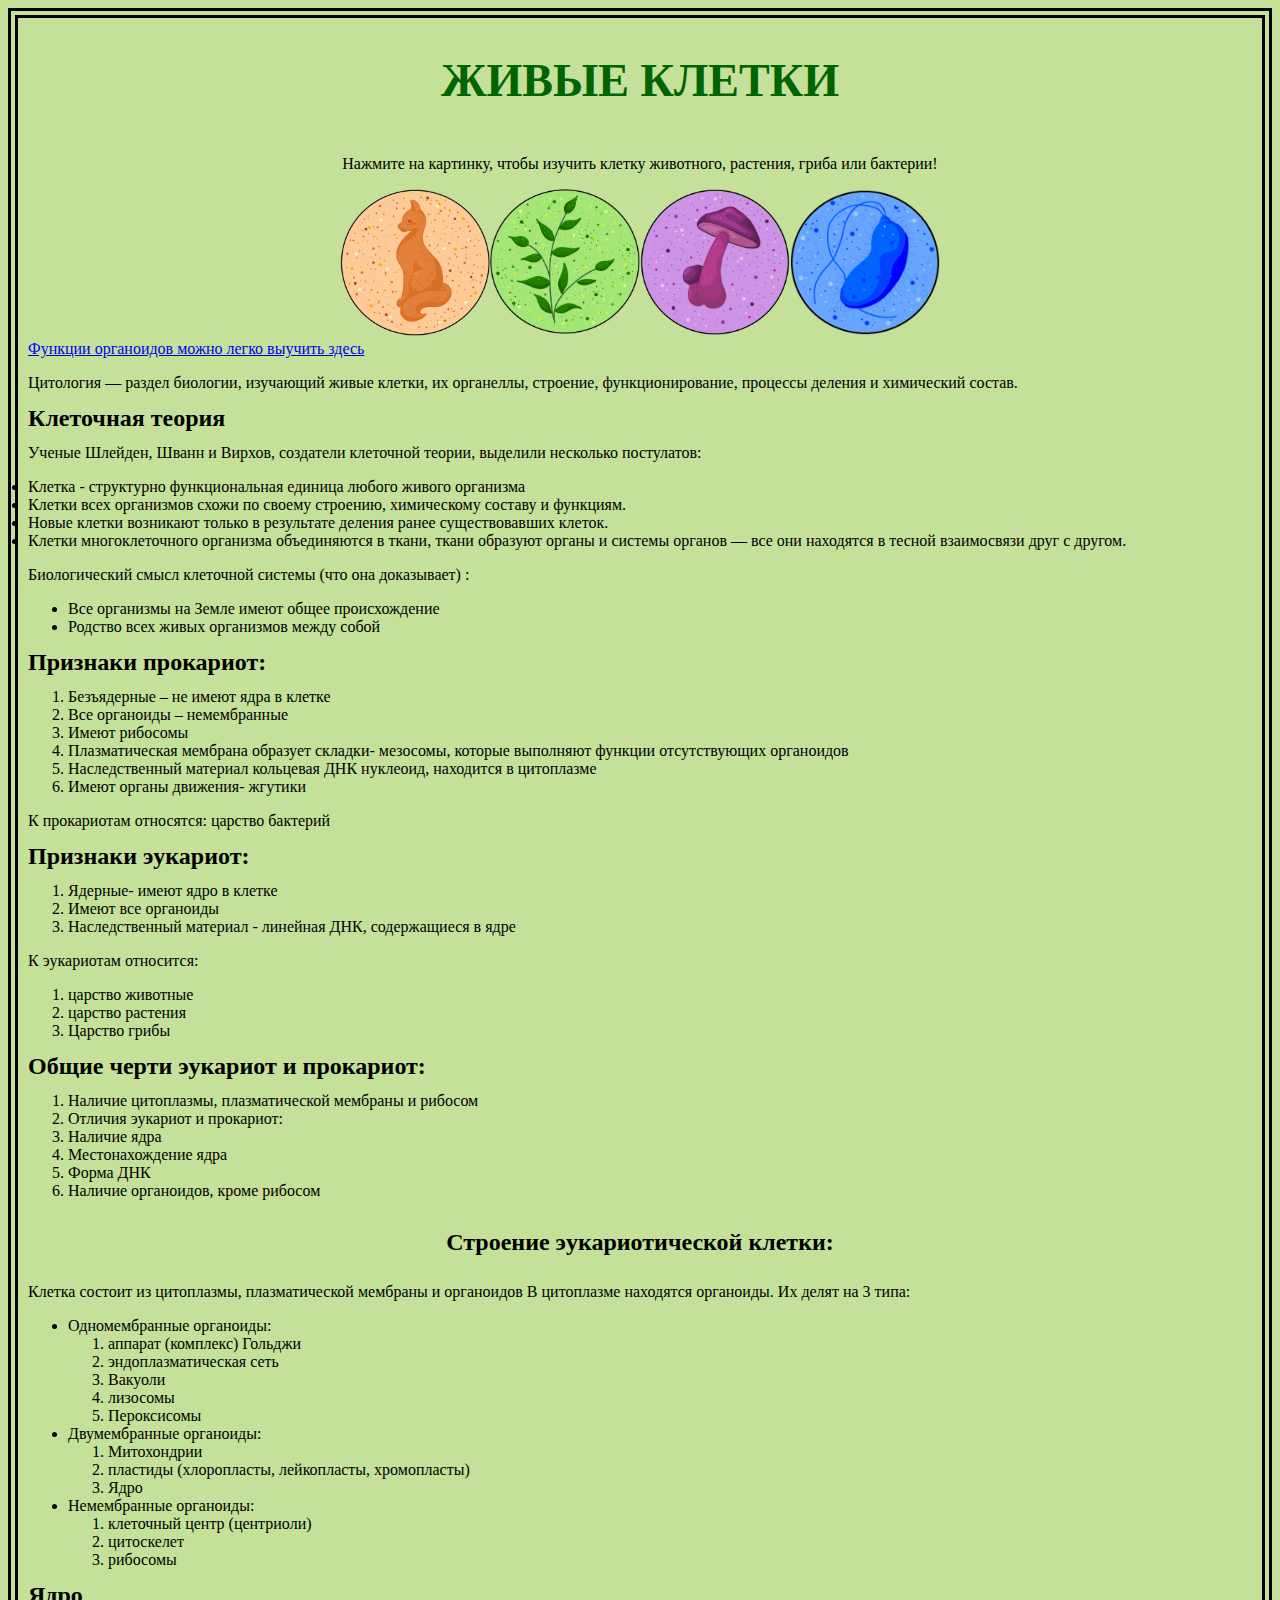
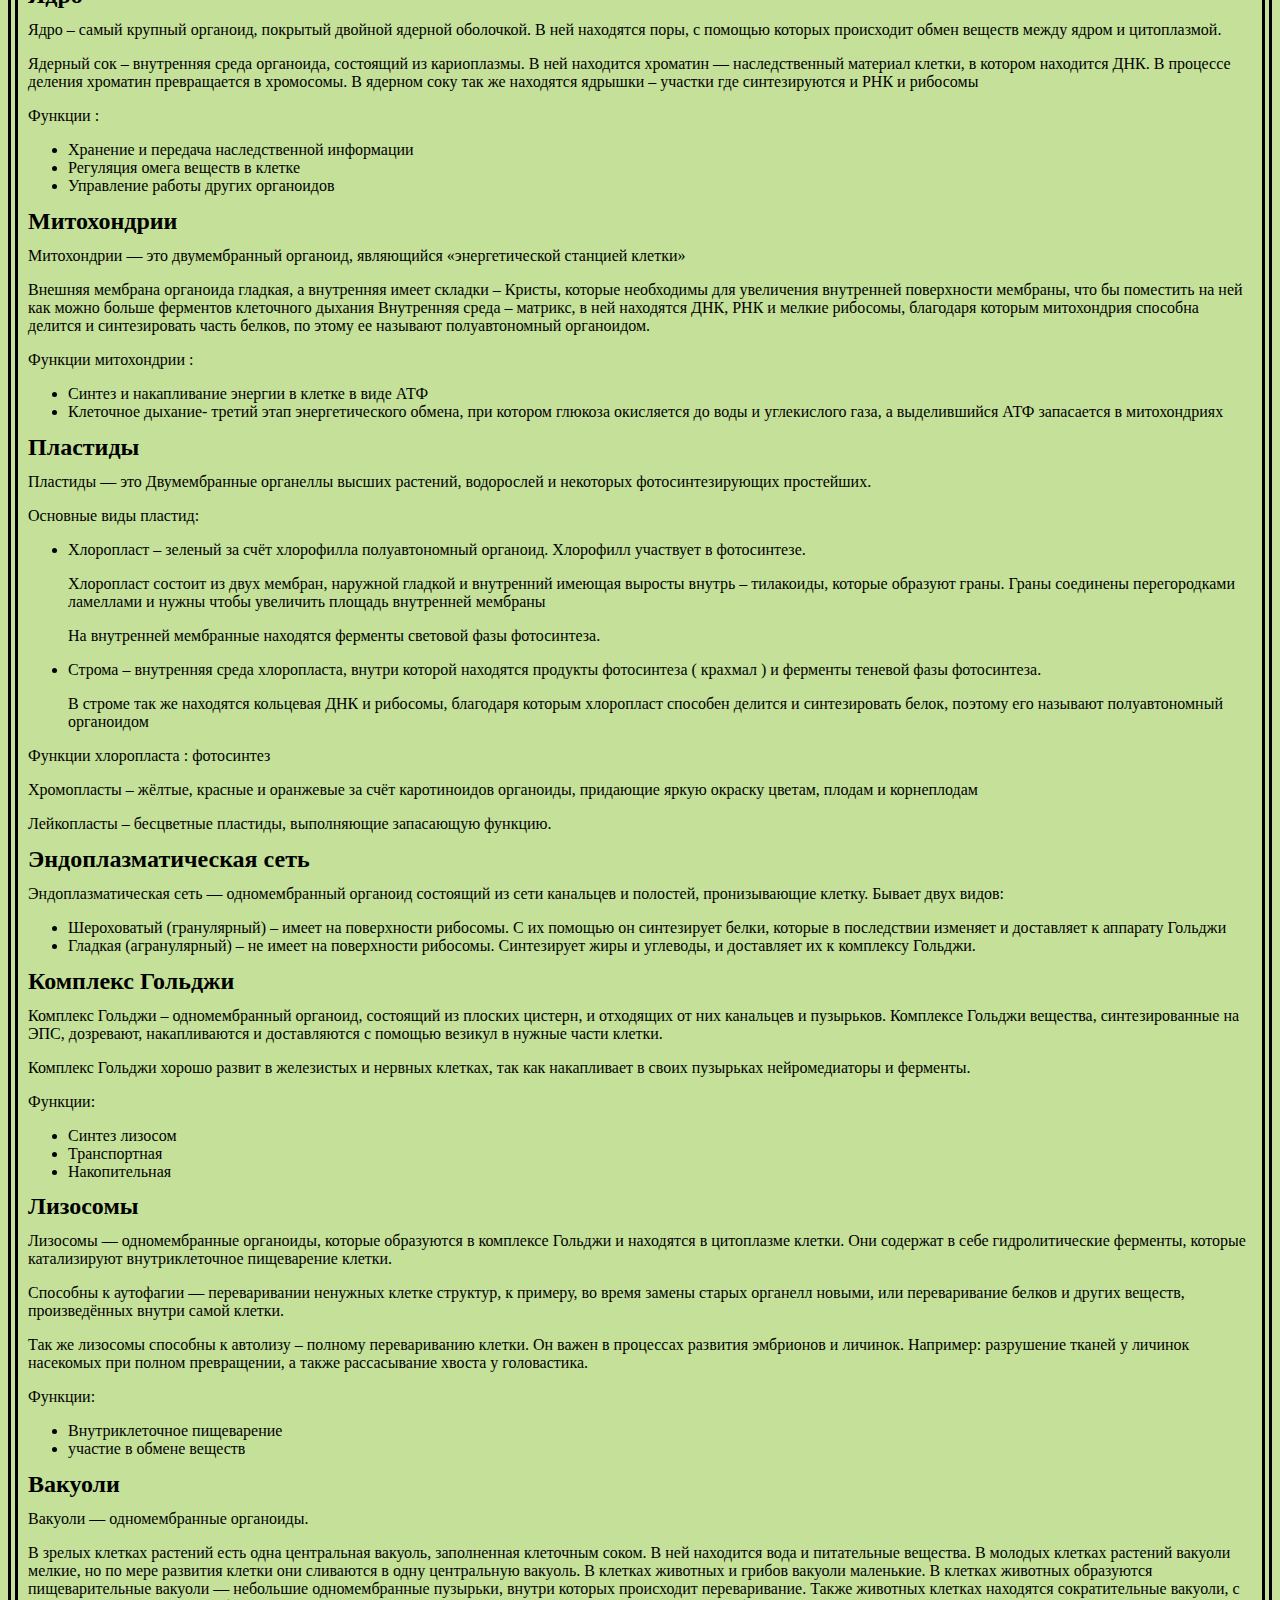
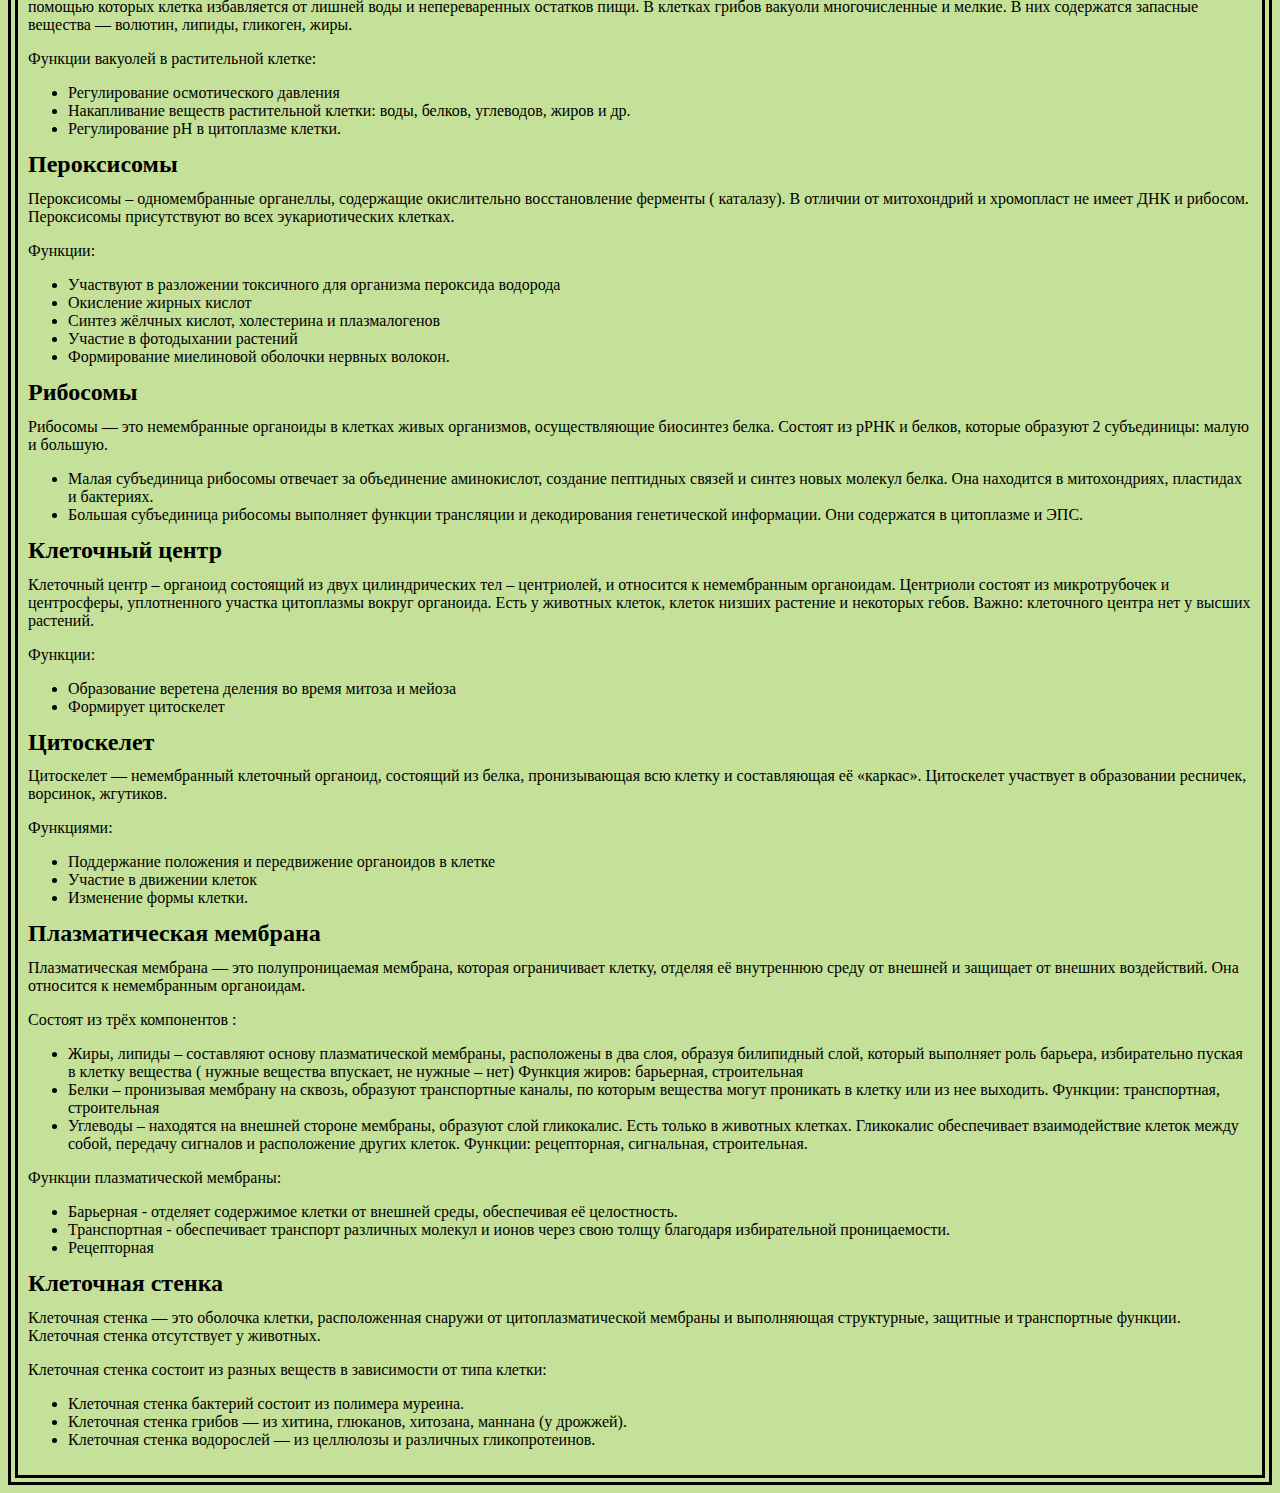
==== commit e26c4bad: "Update index.html" ====
--- a/index.html
+++ b/index.html
@@ -106,7 +106,7 @@
  
 <div class="parent">
 <h2>Строение эукариотической клетки:</h2>
-
+</div>
 <p>Клетка состоит из  цитоплазмы, плазматической мембраны и органоидов  
 
  В цитоплазме находятся органоиды. Их делят на 3 типа: 
@@ -140,7 +140,7 @@
 <li>рибосомы </li>
   </ol>
 </ul>
-</div>
+
 <h2>Ядро </h2>
 
 <p>Ядро – самый крупный органоид, покрытый двойной ядерной оболочкой.  В ней находятся поры, с помощью которых происходит обмен веществ между ядром и цитоплазмой.  </p> 
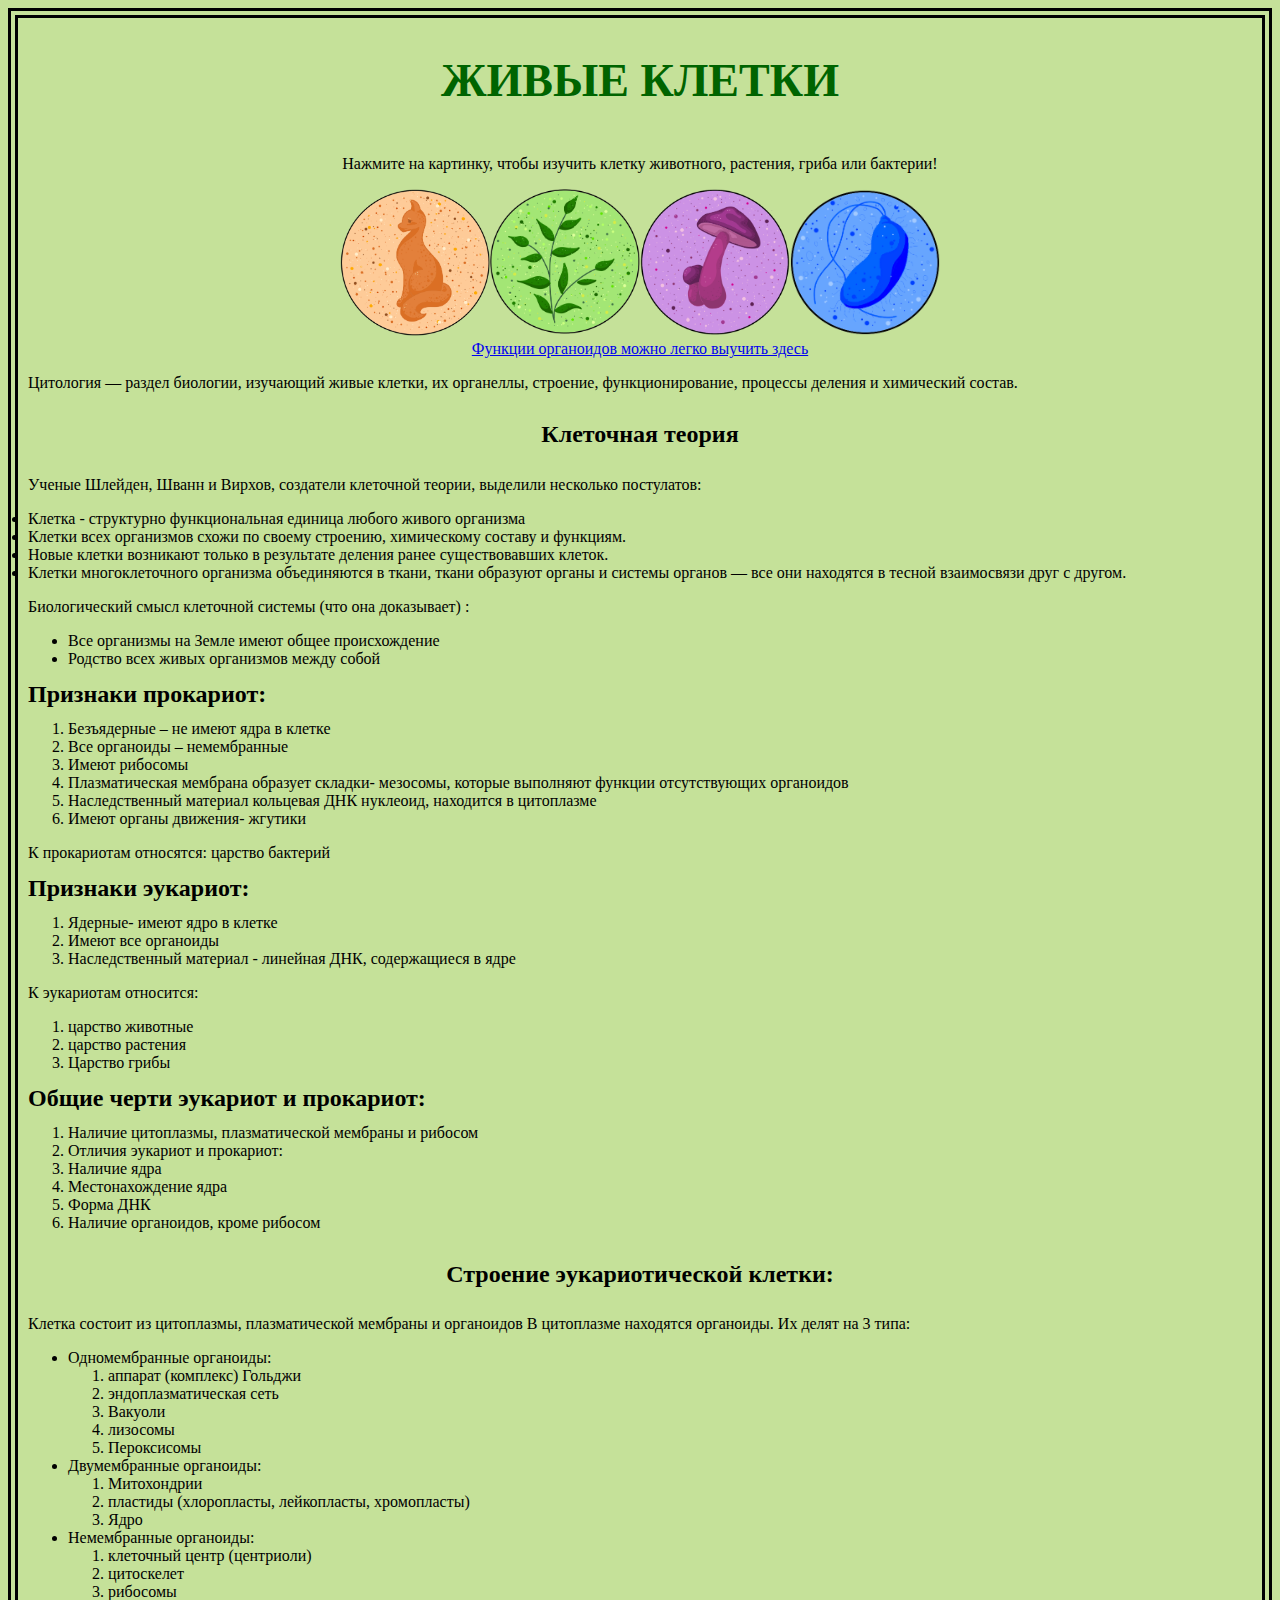
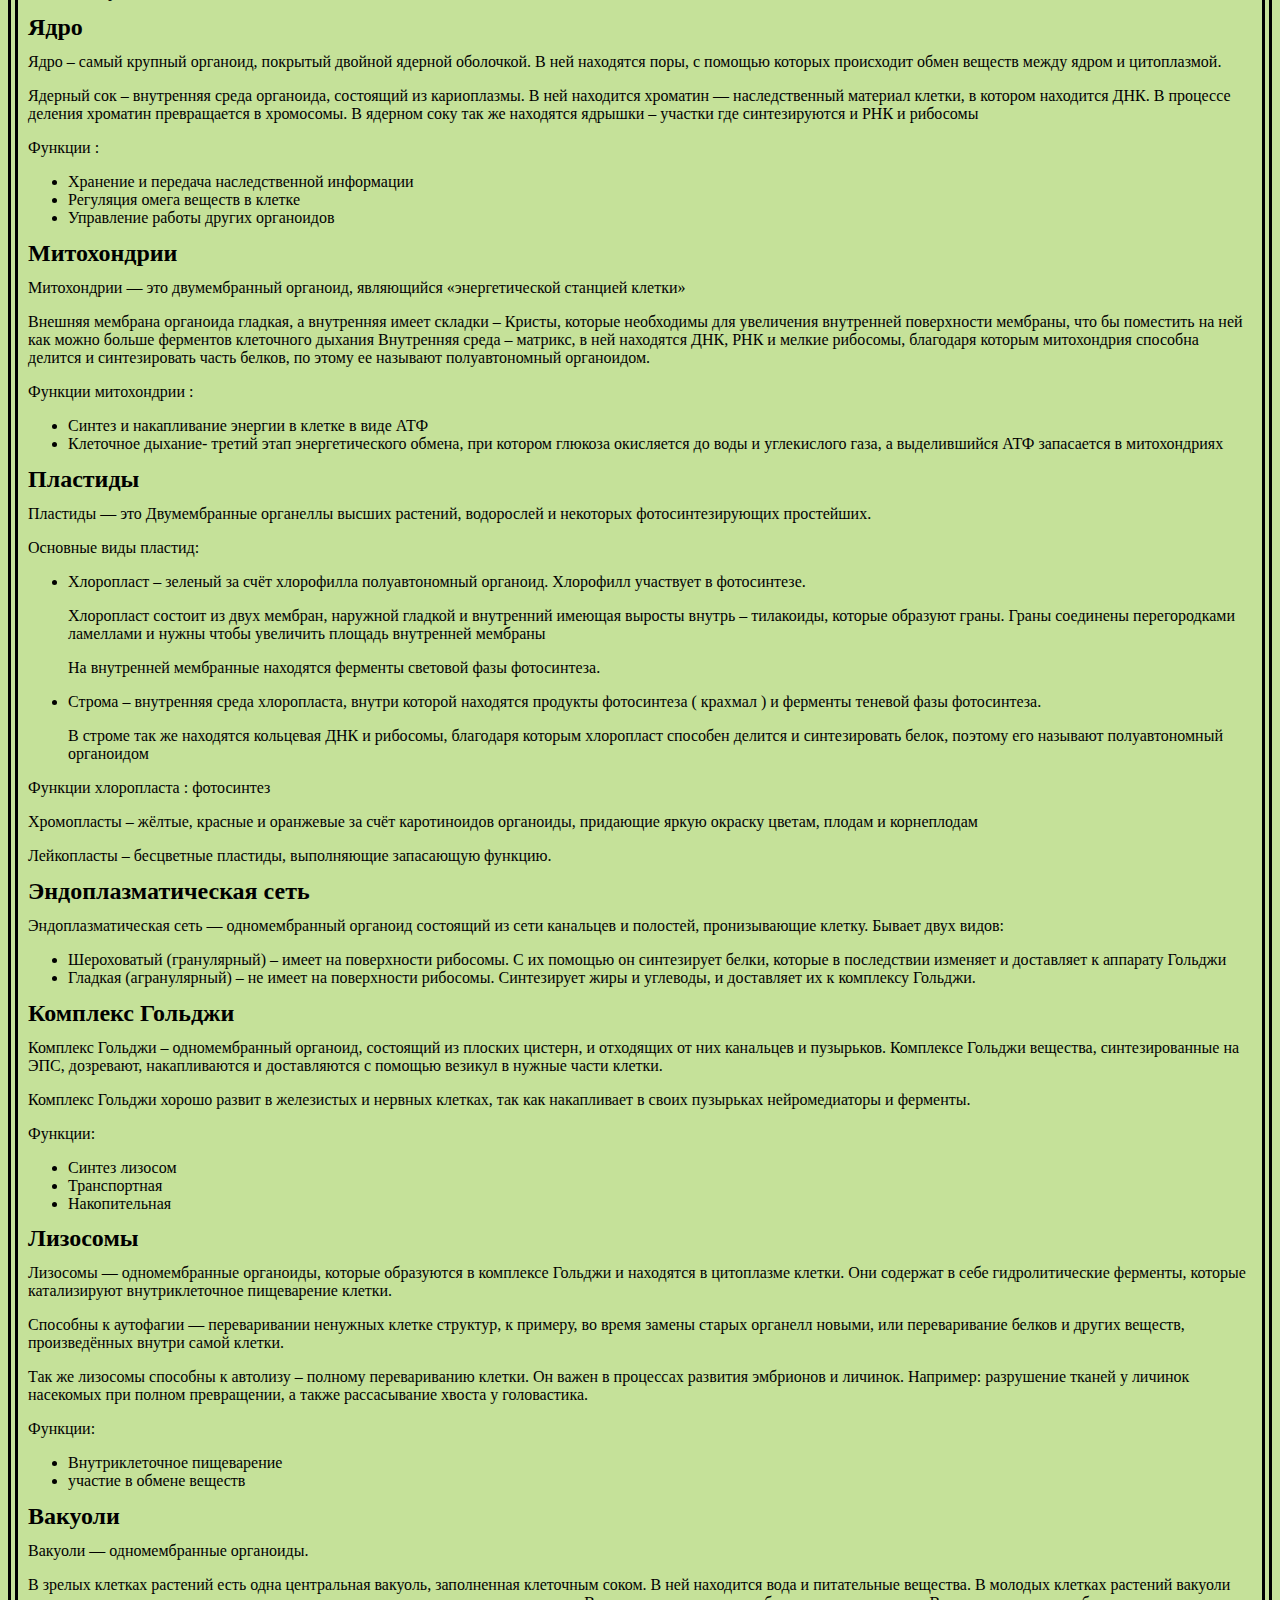
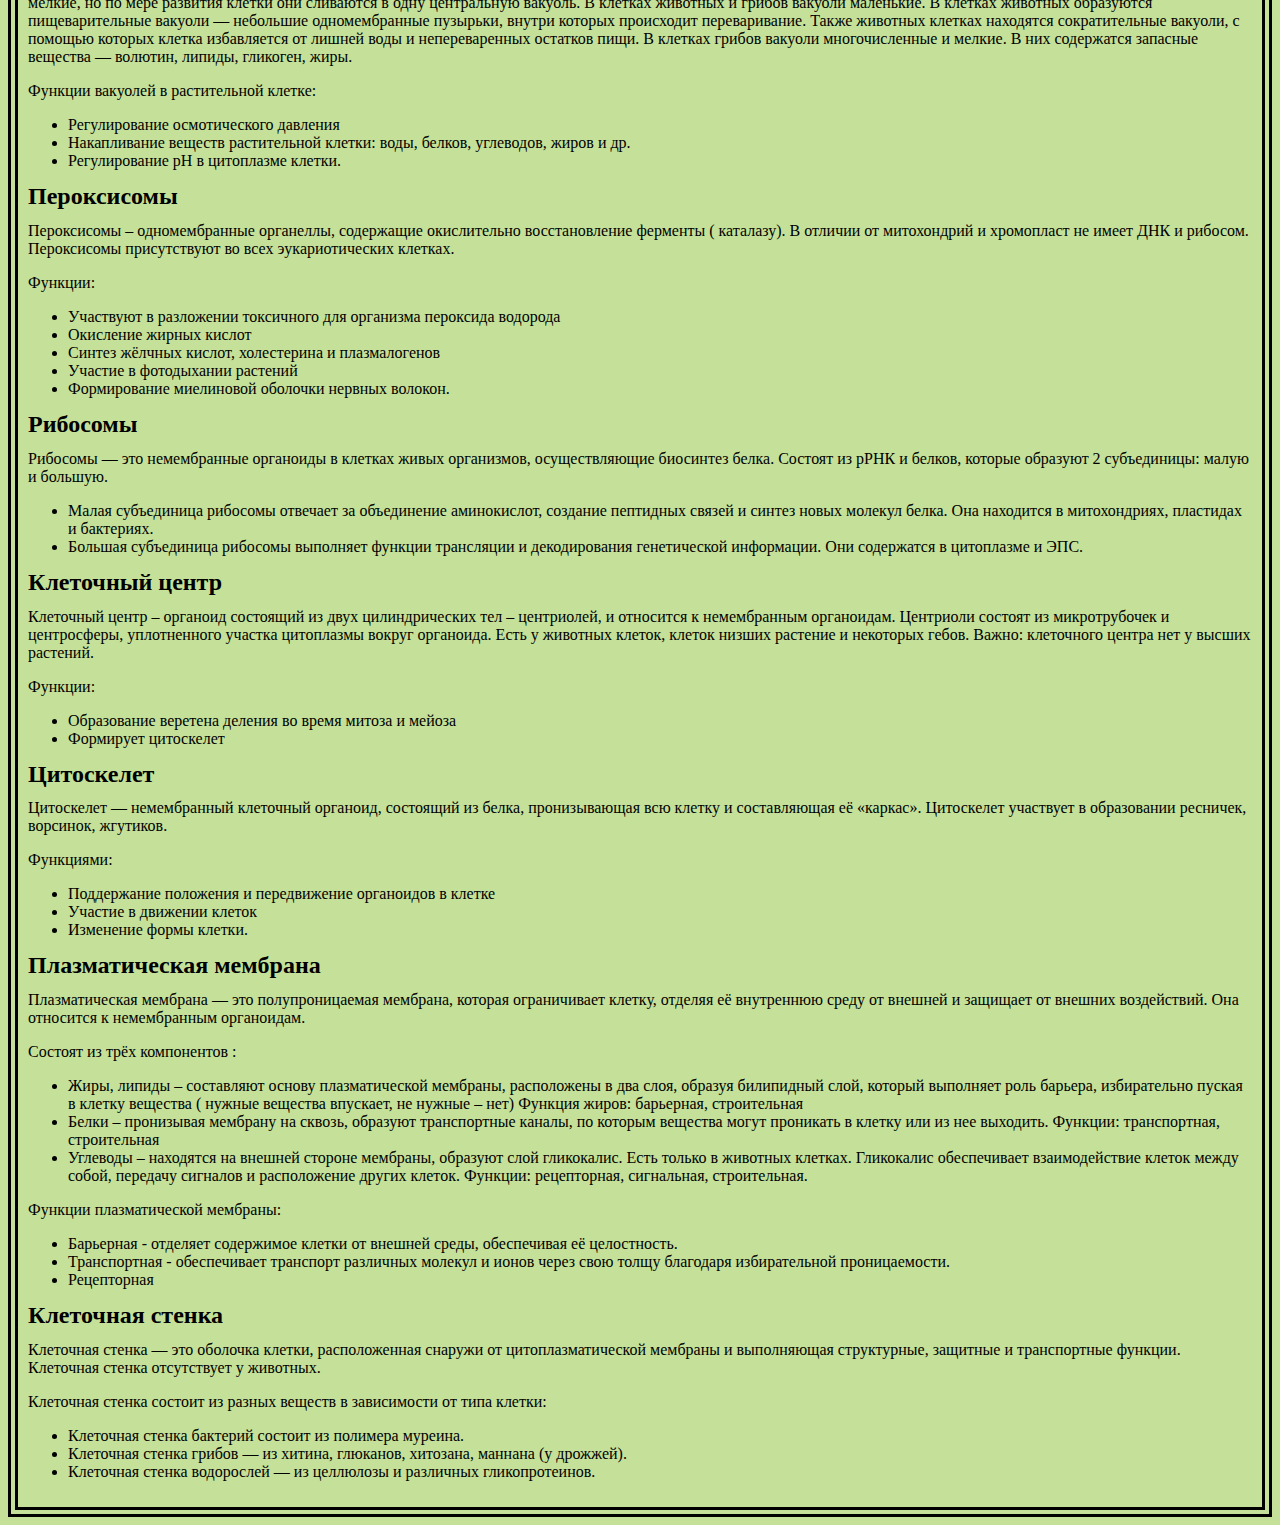
==== commit c3368143: "Update index.html" ====
--- a/index.html
+++ b/index.html
@@ -24,12 +24,14 @@
   <img src="images/Bacteria.png" width="150" >
 </a>    
       </div>
+<div class="parent">
  <a href="https://quizlet.com/ru/1018056771/%D0%91%D0%B8%D0%BE%D0%BB%D0%BE%D0%B3%D0%B8%D1%8F-%D0%A4%D1%83%D0%BD%D0%BA%D1%86%D0%B8%D0%B8-%D0%BE%D1%80%D0%B3%D0%B0%D0%BD%D0%BE%D0%B8%D0%B4%D0%BE%D0%B2-%D0%BA%D0%BB%D0%B5%D1%82%D0%BA%D0%B8-flash-cards/">Функции органоидов можно легко выучить здесь</a>   
-
+</div>
 <p>Цитология — раздел биологии, изучающий живые клетки, их органеллы,  строение, функционирование, процессы деления и химический состав. </p>
 
+<div class="parent">
 <h2>Клеточная теория</h2> 
-
+</div>
 <p>Ученые Шлейден, Шванн и Вирхов, создатели клеточной теории, выделили несколько постулатов: </p>
     <ul></ul>
 
